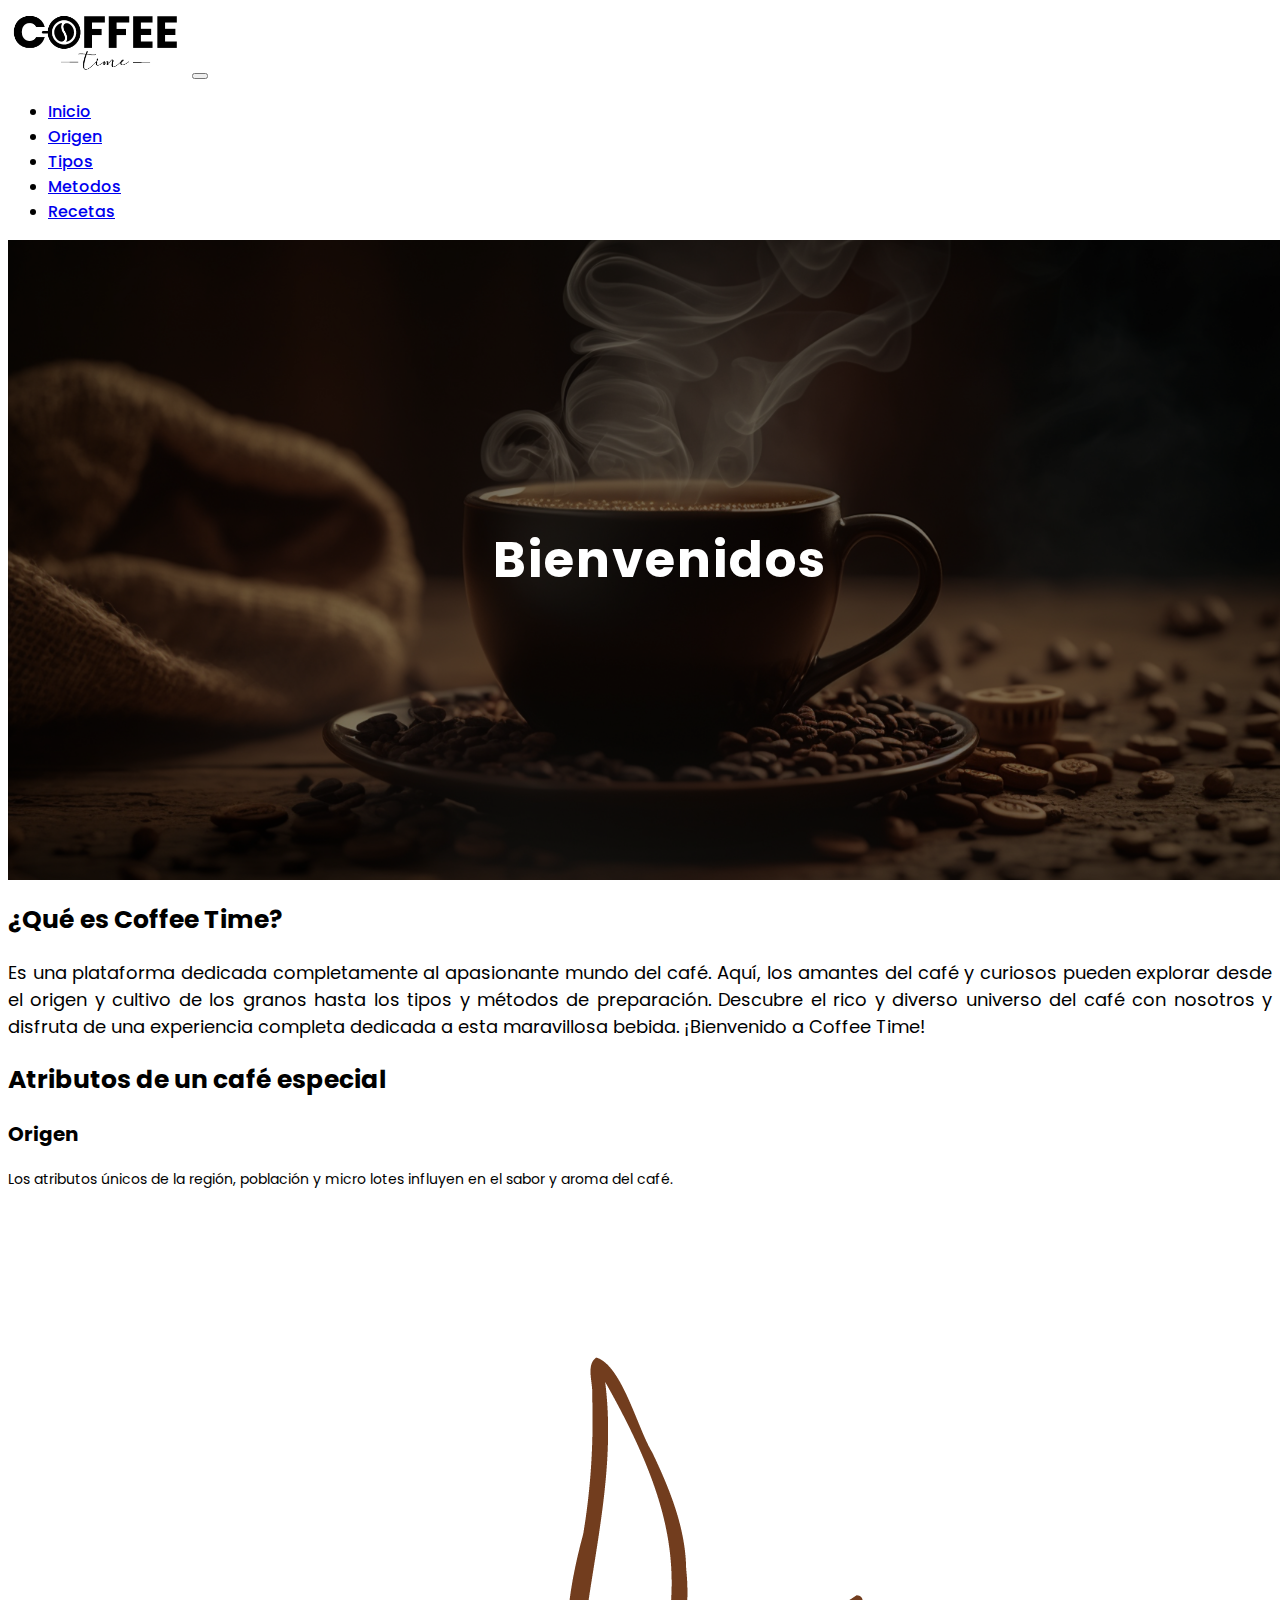
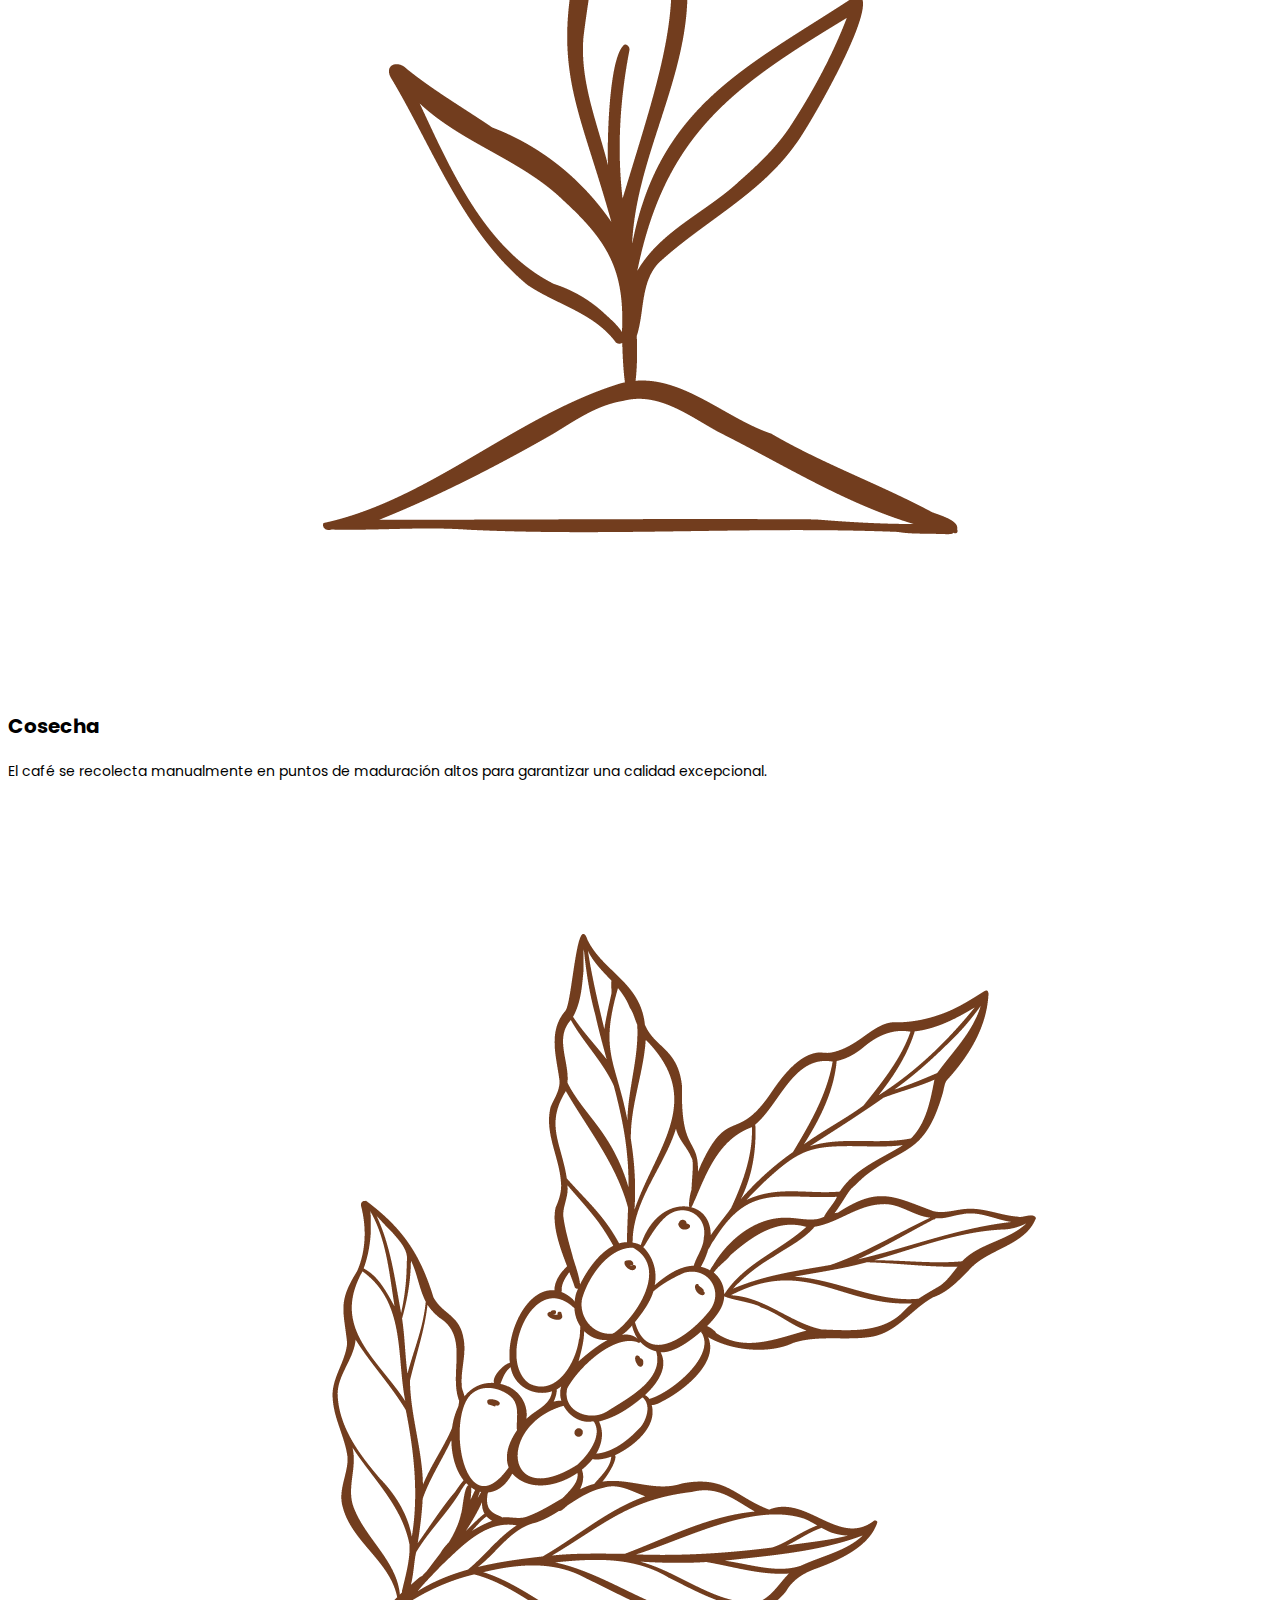
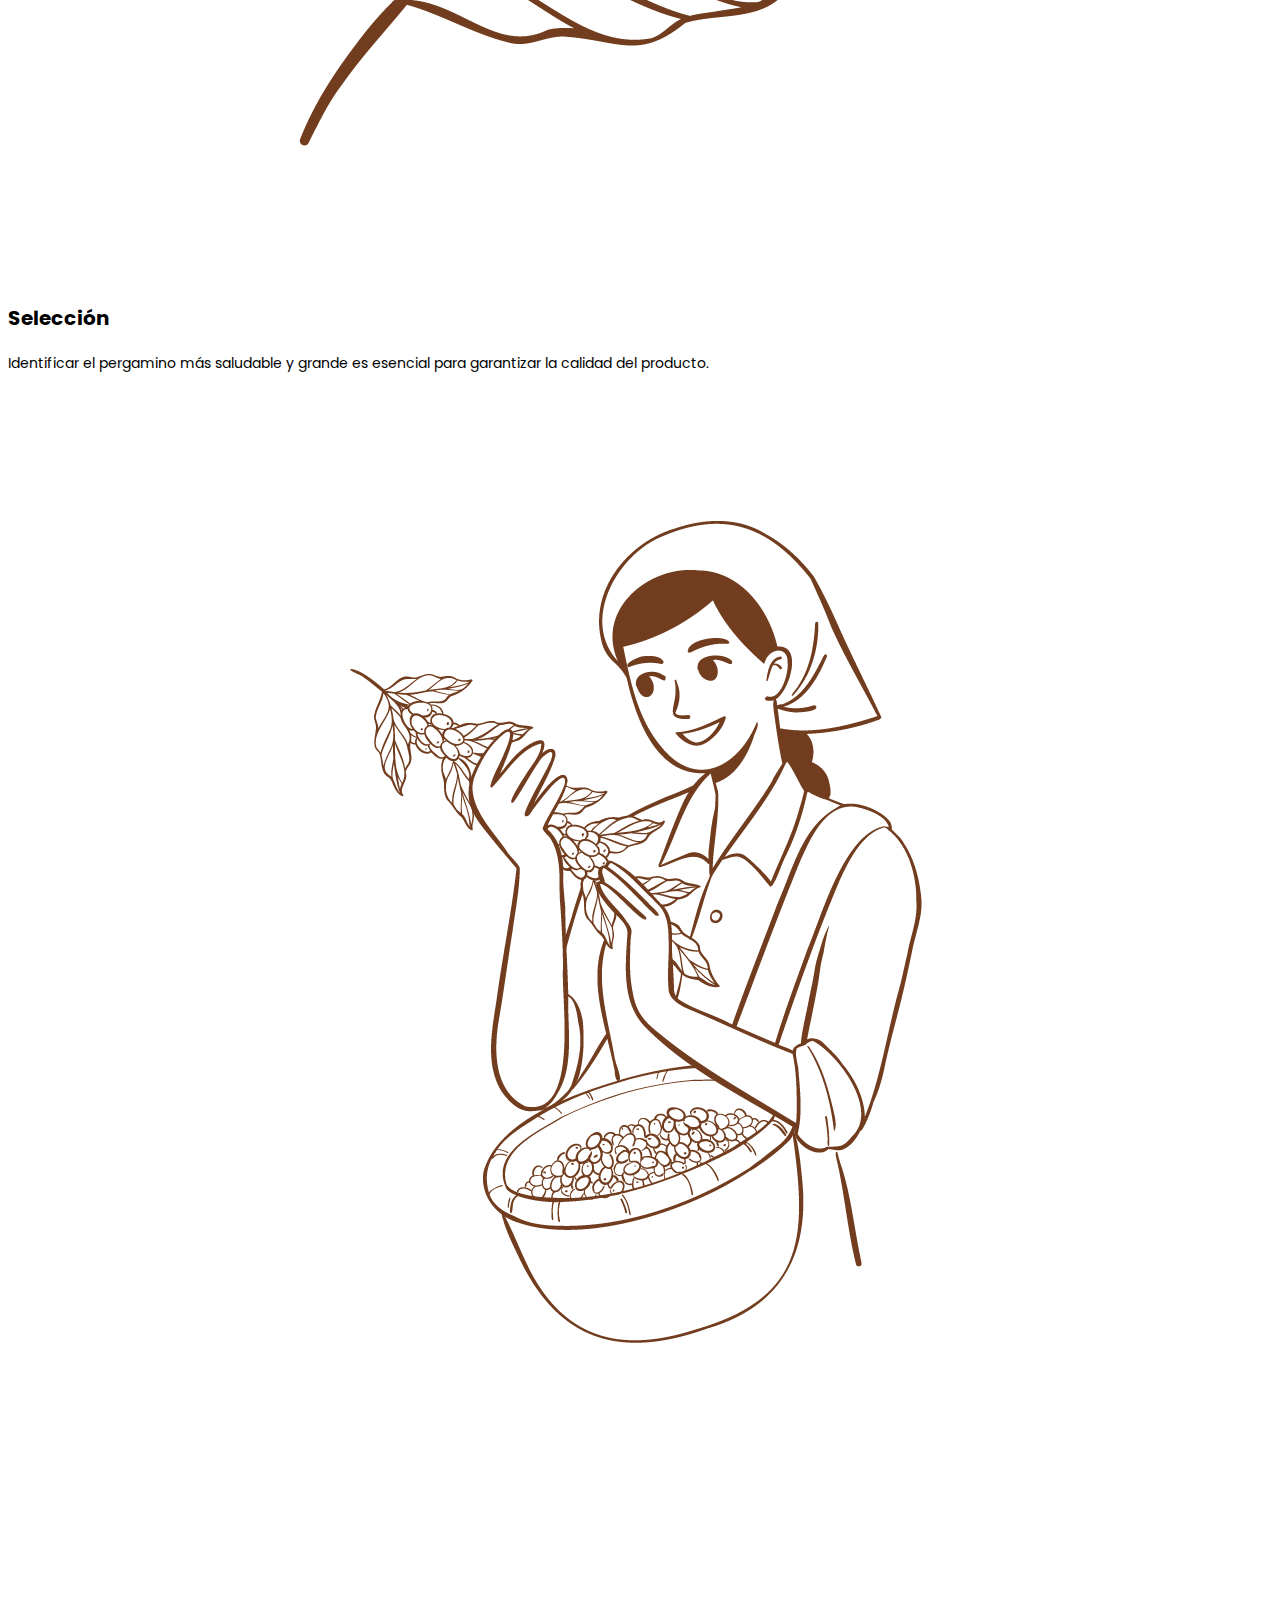
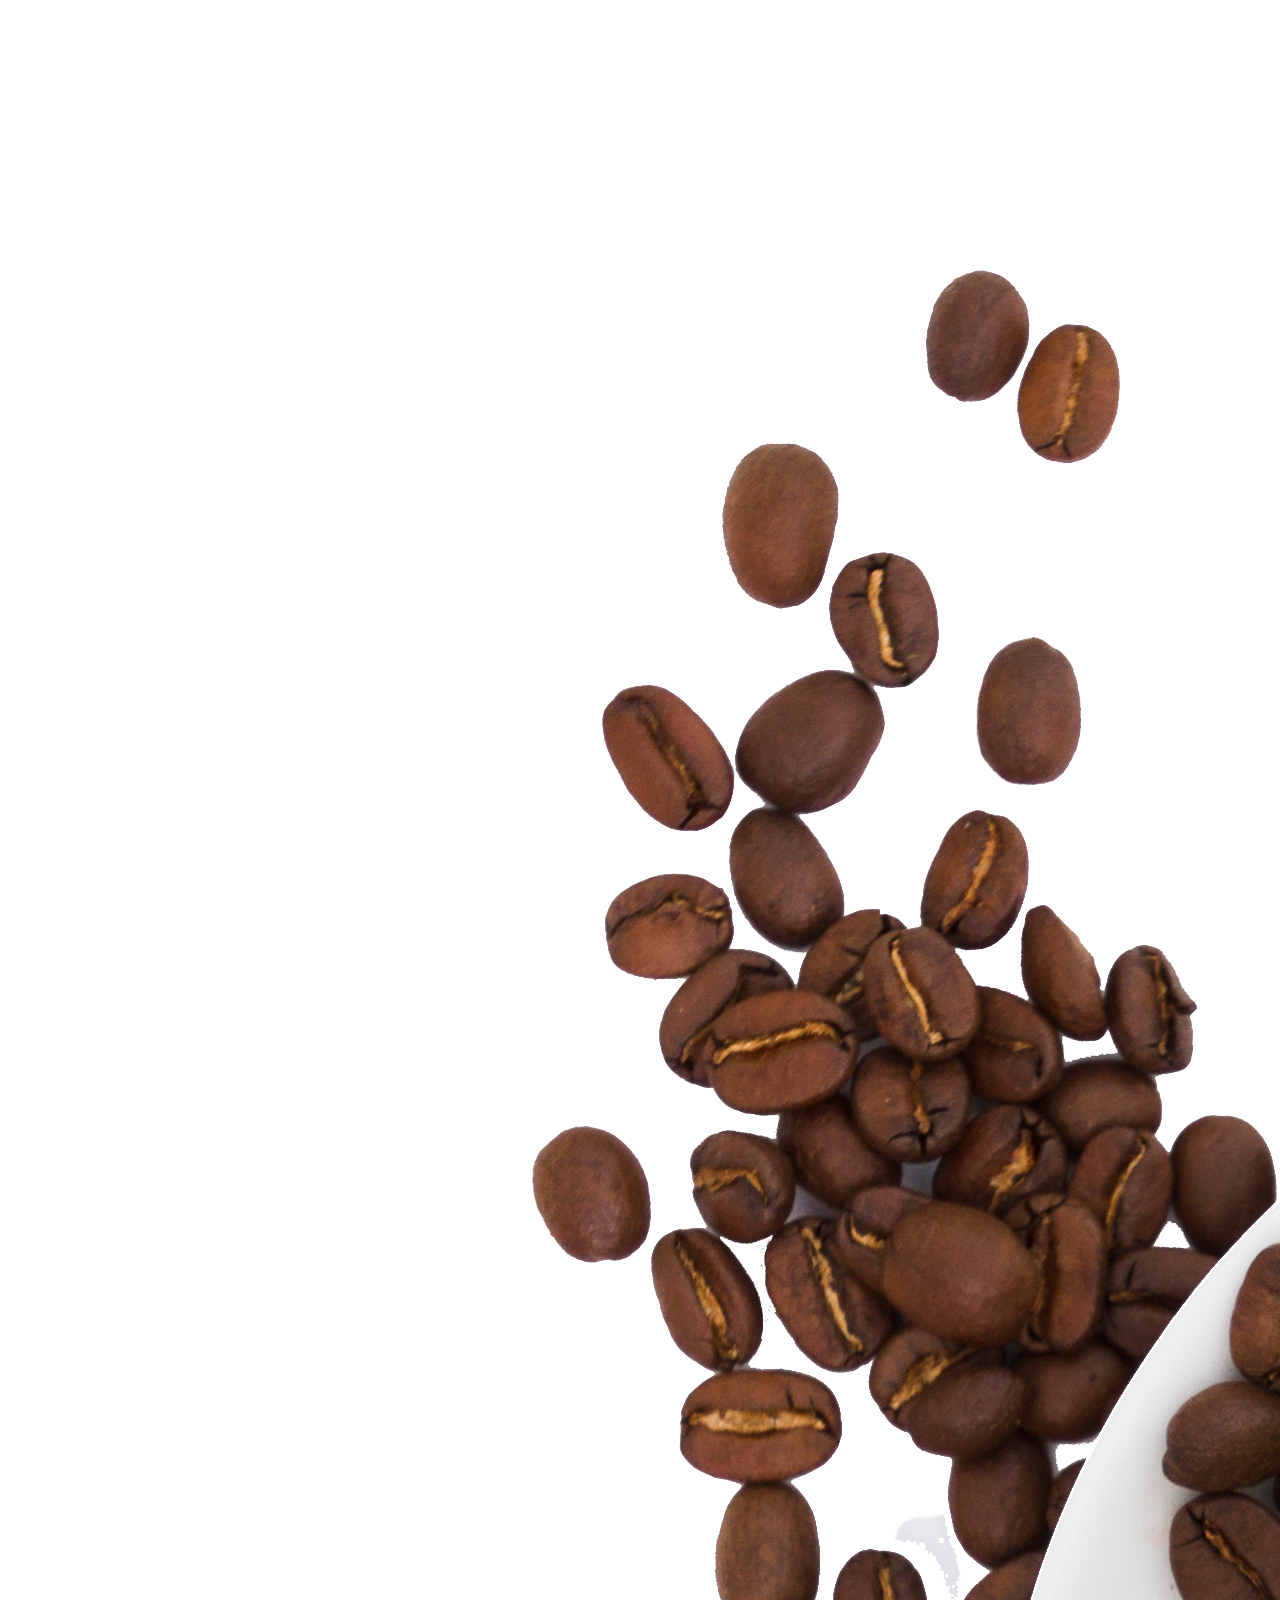
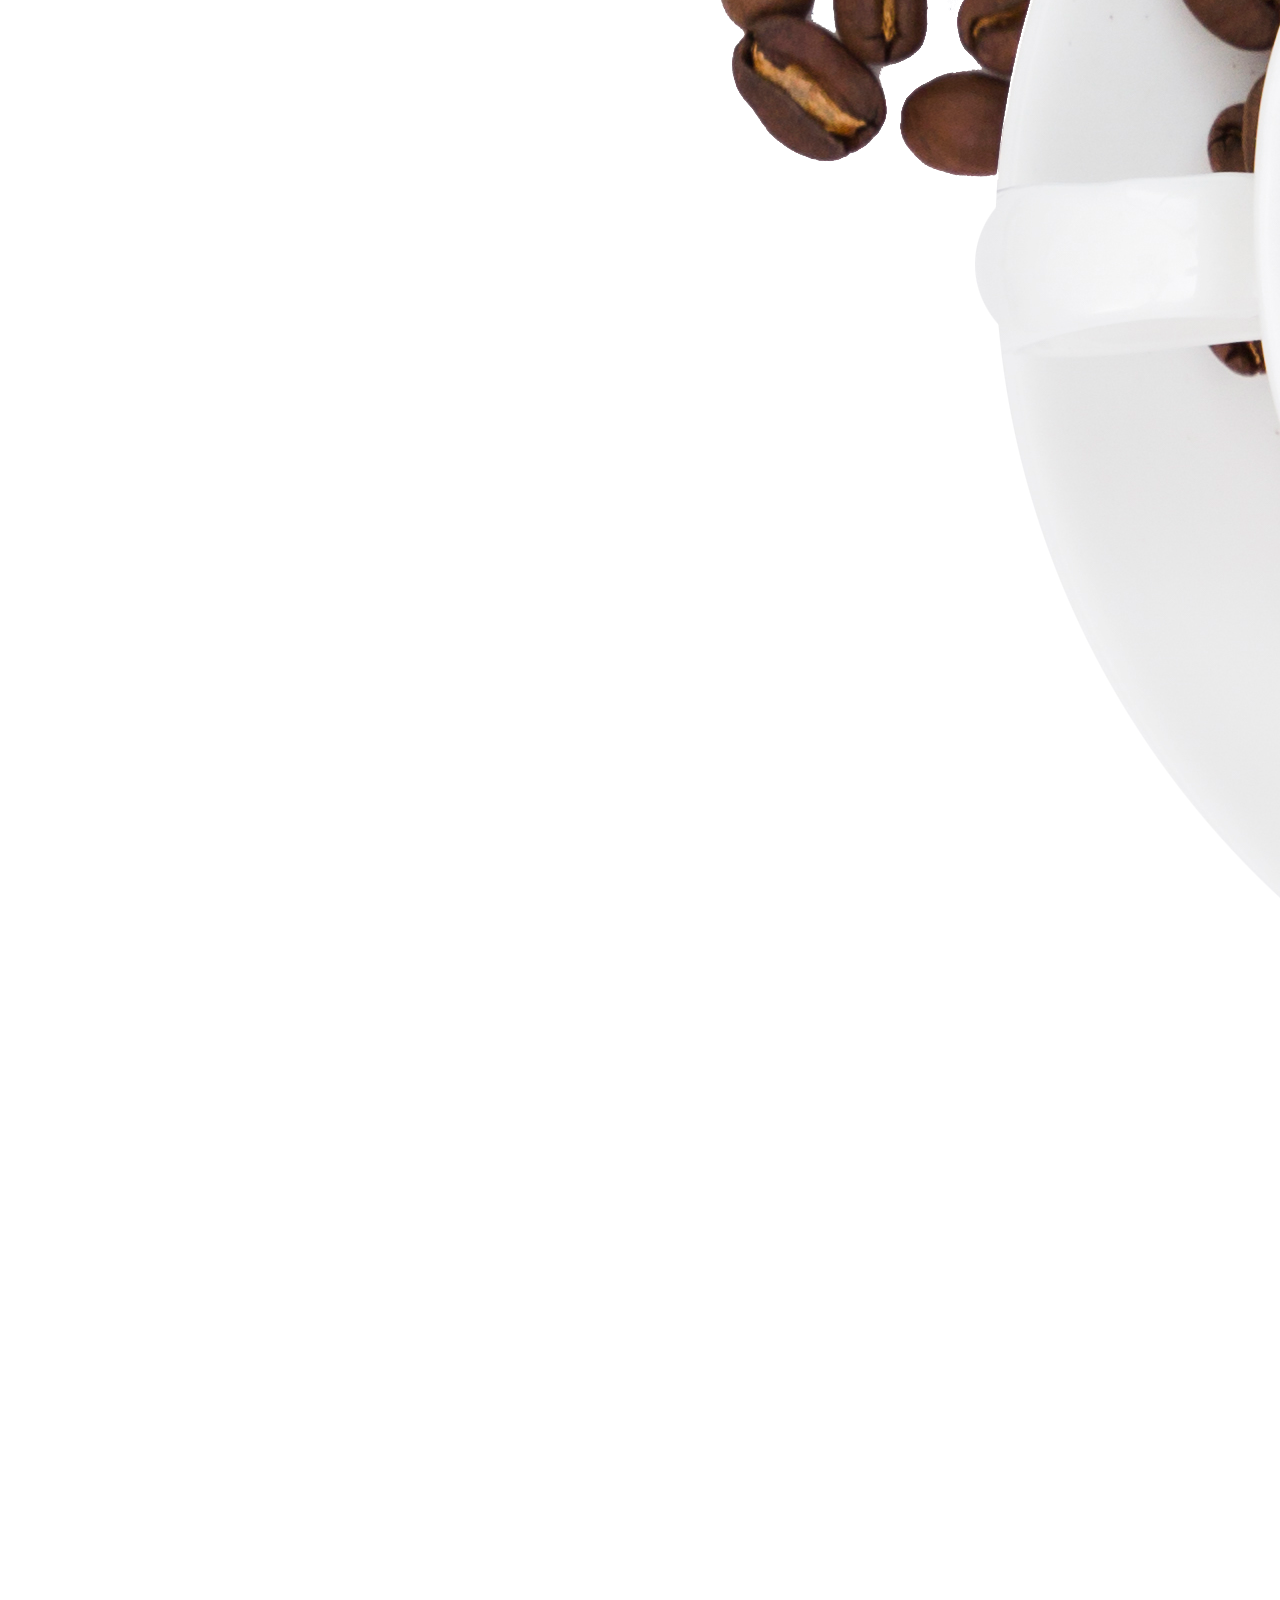
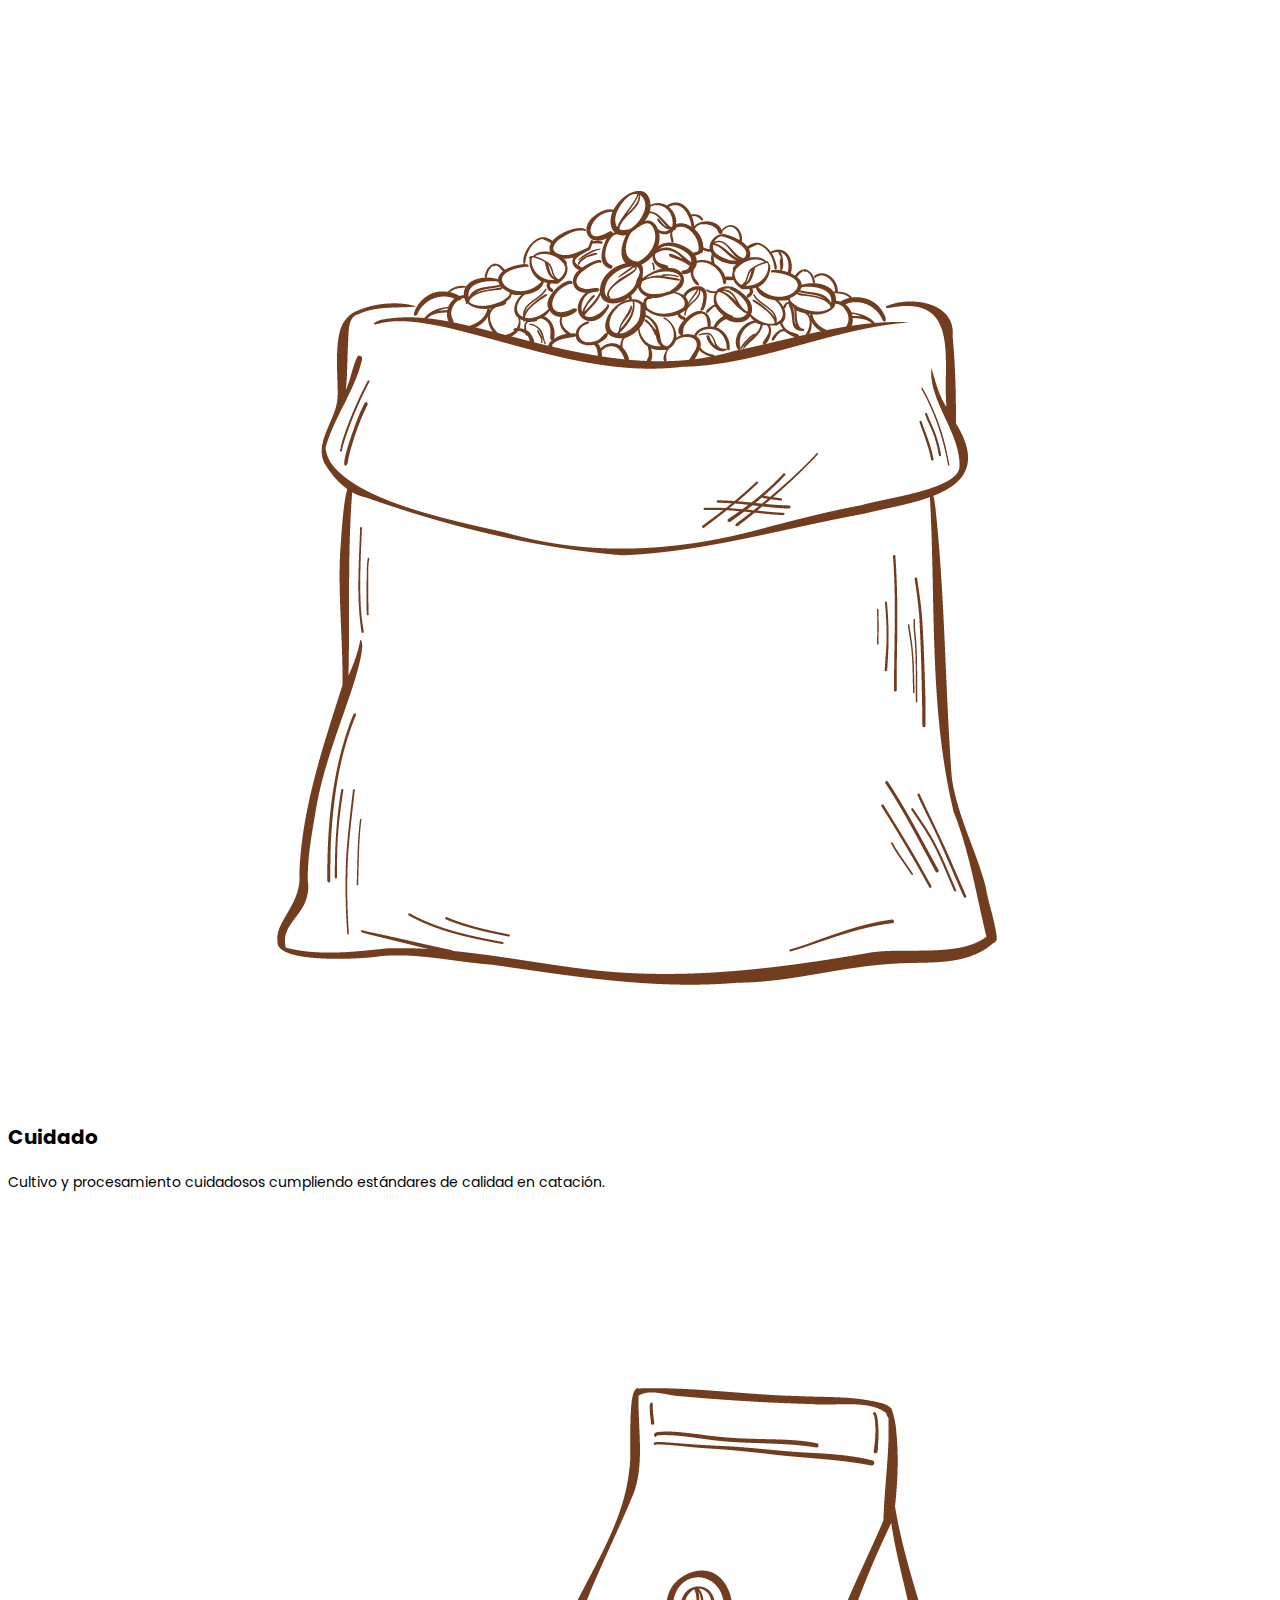
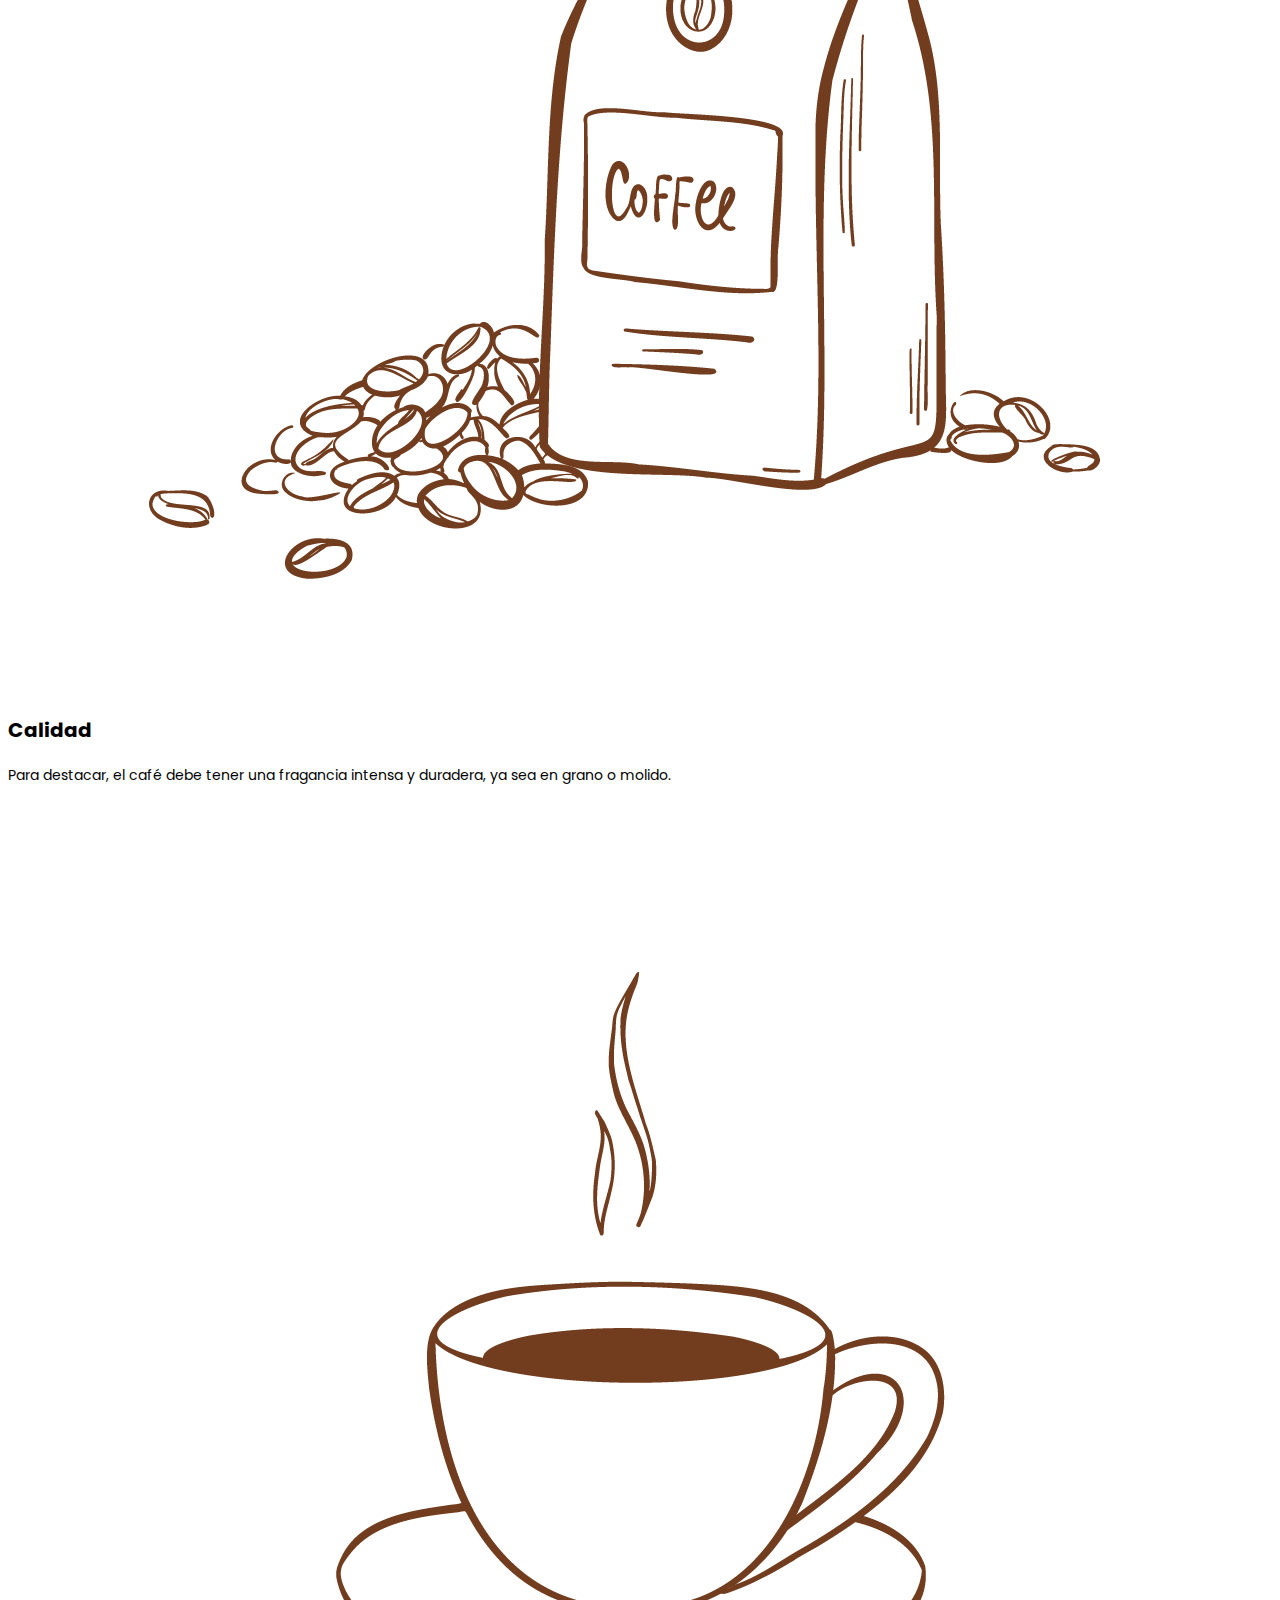
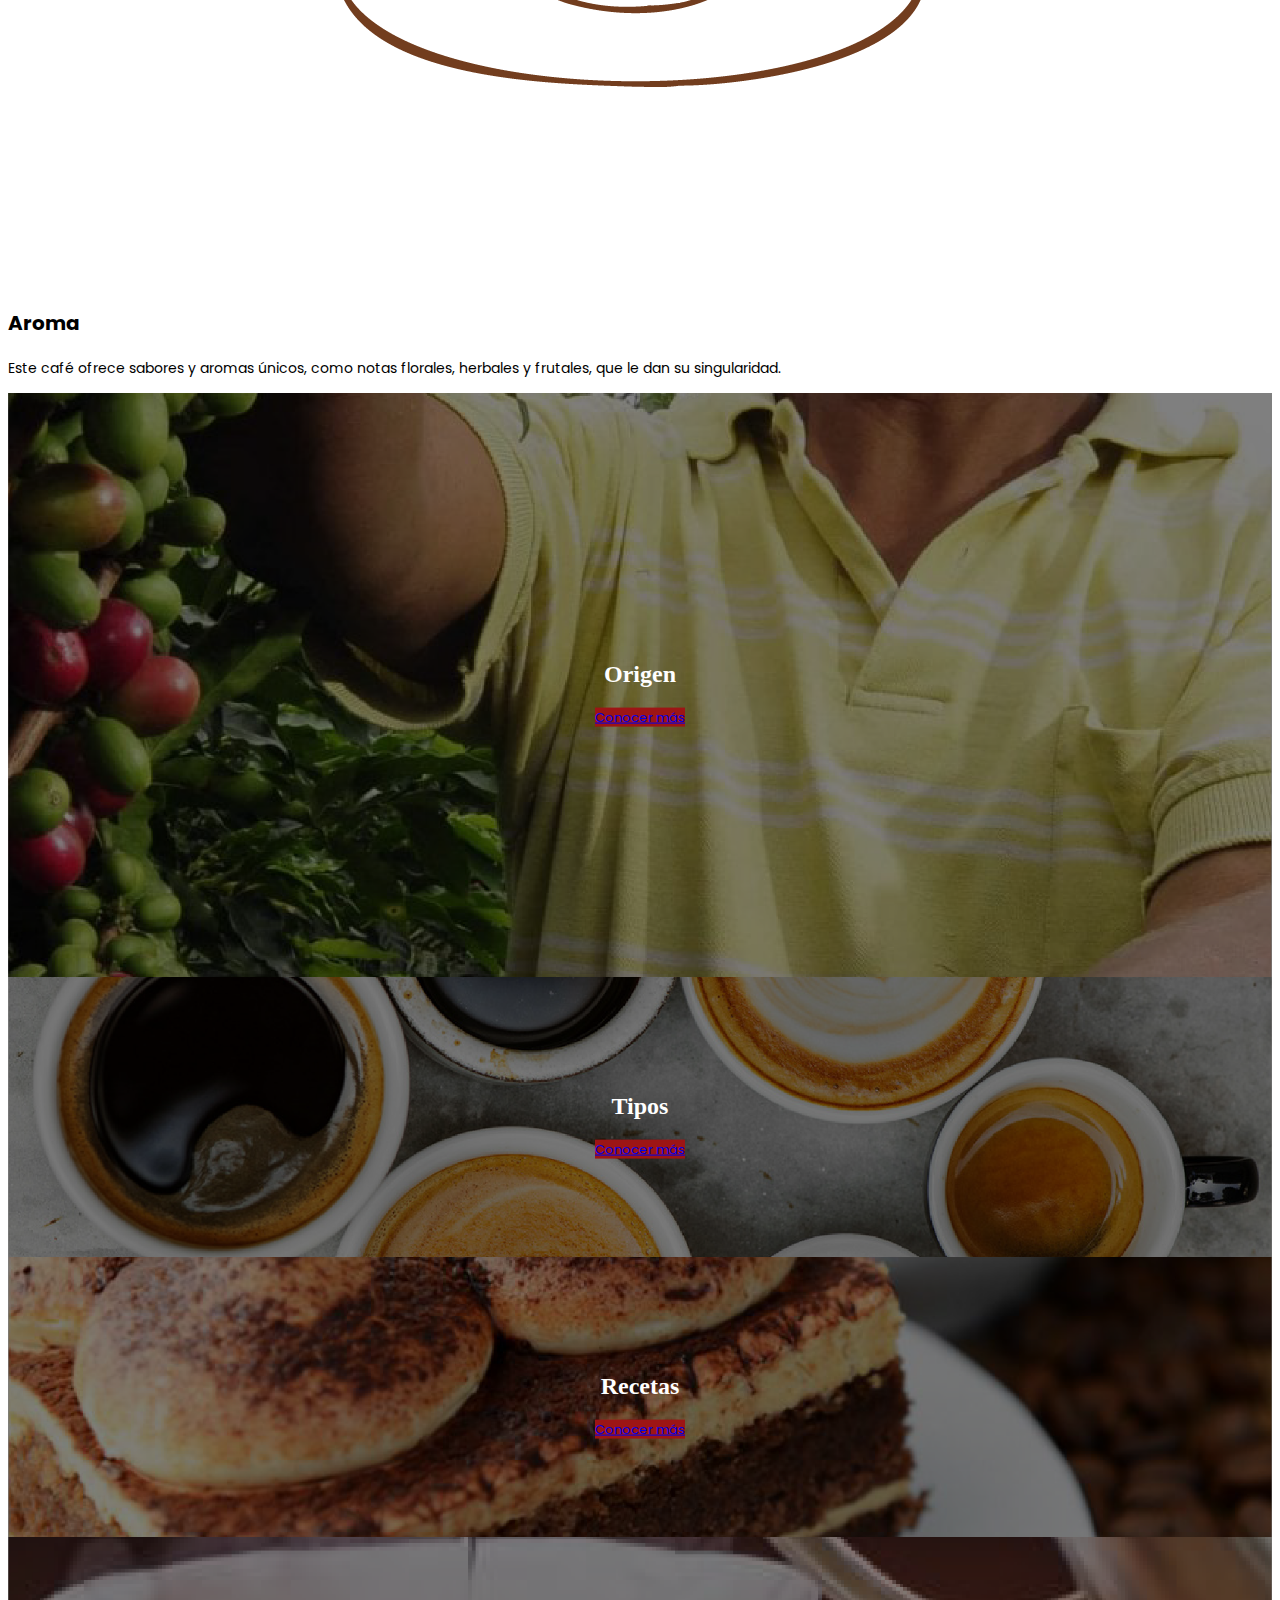
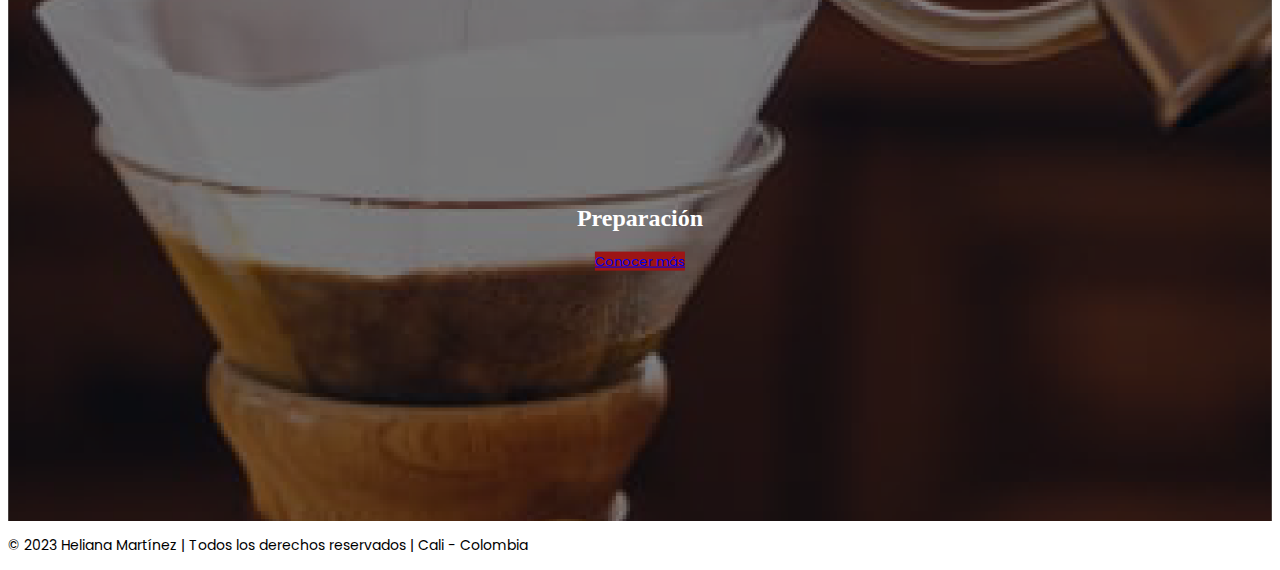
==== Index.html @ e28df8b3 "Estructur base Bootstrap" ====
<!doctype html>
<html lang="en">
  <head>
    <!-- Required meta tags -->
    <meta charset="utf-8">
    <meta name="viewport" content="width=device-width, initial-scale=1">

    <!-- Bootstrap CSS -->
    <link href="https://cdn.jsdelivr.net/npm/bootstrap@5.1.3/dist/css/bootstrap.min.css" rel="stylesheet" integrity="sha384-1BmE4kWBq78iYhFldvKuhfTAU6auU8tT94WrHftjDbrCEXSU1oBoqyl2QvZ6jIW3" crossorigin="anonymous">

    <!--Hoja de estilos-->
    <link rel="stylesheet" href="ESTILOS CSS/Estilos.css">

       <!--Fuente-->
    <link rel="stylesheet" href="https://fonts.googleapis.com/css?family=Poppins">


    <title>Index Coffee Time</title>
  </head>

  <body>
<!-- Nav bar -->
  <header>
    <nav class="navbar navbar-expand-lg navbar-light bg-light">
        <div class="container">
               <!-- Logo -->
            <a class="navbar-brand" href="Index.html"><img src="IMAGENES/INDEX/logo.png" width="180" height="auto"></a>

             <!-- Botón del toggler -->
            <button class="navbar-toggler" type="button" data-bs-toggle="collapse" data-bs-target="#navbarNav" aria-controls="navbarNav" aria-expanded="false" aria-label="Toggle navigation">
                <span class="navbar-toggler-icon"></span>
            </button>

              <!-- Enlaces -->
            <div class="collapse navbar-collapse justify-content-end" id="navbarNav">
                <ul class="navbar-nav">
                    <li class="nav-item">
                        <a class="nav-link" href="Index.html">Inicio</a>
                    </li>
                    <li class="nav-item">
                        <a class="nav-link" href="PAGES/Origen.html">Origen</a>
                    </li>
                    <li class="nav-item">
                        <a class="nav-link" href="PAGES/Tipos.html">Tipos</a>
                    </li>
                    <li class="nav-item">
                        <a class="nav-link" href="PAGES/Metodos.html">Metodos</a>
                    </li>
                    <li class="nav-item">
                        <a class="nav-link" href="PAGES/Recetas.html">Recetas</a>
                    </li>

                </ul>
            </div>
        </div>
    </nav>
  </header>

<!-- Banner principal -->
  <div class="banner-principal">
    <div class="overlay-hero"></div>
    <div class="container text-center">
        <h1 class="Tituloprincipal">Bienvenidos</h1>
    </div>
</div>

<!-- Primera sección -->
<main class="container">
<section>
    <div class="pt-5">
        <h2 class="text-center">¿Qué es Coffee Time?</h2>
        <p class="justificado-principal">Es una plataforma dedicada completamente al apasionante mundo del café. Aquí, los amantes del café y curiosos pueden explorar desde el origen y cultivo de los granos hasta los tipos y métodos de preparación. Descubre el rico y diverso universo del café con nosotros y disfruta de una experiencia completa dedicada a esta maravillosa bebida. ¡Bienvenido a Coffee Time!</p>
    </div>
</section>

<!-- Segunda sección -->
<section>
    <div class="pt-5">
        <h2 class="text-center">Atributos de un café especial</h2>
    <div>
        <div class="row">
            <!-- Columna izquierda -->
            <div class="col-md-4 my-3">
                <!-- Item 1 -->
                <div class="row pb-2">
                    <div class="col-8">
                        <h3 class=>Origen</h3>
                        <p>Los atributos únicos de la región, población y micro lotes influyen en el sabor y aroma del café.</p>
                    </div>
                    <div class="col-4 align-self-center">
                        <img class="img-cafe" src="IMAGENES/INDEX/iconos/origen.png" alt="origen">
                    </div>
                </div>
                <!-- Item 2 -->
                <div class="row pb-2">
                    <div class="col-8">
                        <h3>Cosecha</h3>
                        <p>El café se recolecta manualmente en puntos de maduración altos para garantizar una calidad excepcional.</p>
                    </div>
                    <div class="col-4 align-self-center">
                        <img class="img-cafe" src="IMAGENES/INDEX/iconos/cosecha.png" alt="cosecha">
                    </div>
                </div>
                <!-- Item 3 -->
                <div class="row pb-2">
                    <div class="col-8">
                        <h3>Selección</h3>
                        <p>Identificar el pergamino más saludable y grande es esencial para garantizar la calidad del producto.</p>
                    </div>
                    <div class="col-4 align-self-center">
                        <img class="img-cafe" src="IMAGENES/INDEX/iconos/selección.png" alt="selección">
                    </div>
                </div>
            </div>

            <!-- Columna central -->
            <div class="col-md-4 my-3 text-center">
                <img src="IMAGENES/INDEX/imagen-cafe-hom3.png" alt="imagen central" class="img-fluid mx-auto my-auto">
            </div>

            <!-- Columna derecha -->
            <div class="col-md-4 my-3">
                <!-- Item 1 -->
                <div class="row" pb-2>
                    <div class="col-4 align-self-center">
                        <img class="img-cafe" src="IMAGENES/INDEX/iconos/cuidado.png" alt="cuidado">
                    </div>
                    <div class="col-8">
                        <h3>Cuidado</h3>
                        <p>Cultivo y procesamiento cuidadosos cumpliendo estándares de calidad en catación.</p>
                    </div>
                </div>
                <!-- Item 2 -->
                <div class="row">
                    <div class="col-4 align-self-center">
                        <img class="img-cafe" src="IMAGENES/INDEX/iconos/calidad.png" alt="calidad">
                    </div>
                    <div class="col-8">
                        <h3>Calidad</h3>
                        <p>Para destacar, el café debe tener una fragancia intensa y duradera, ya sea en grano o molido.</p>
                    </div>
                </div>
                <!-- Item 3 -->
                <div class="row" pb-2>
                    <div class="col-4 align-self-center">
                        <img class="img-cafe" src="IMAGENES/INDEX/iconos/aroma.png" alt="aroma">
                    </div>
                    <div class="col-8">
                        <h3>Aroma</h3><p>
                            Este café ofrece sabores y aromas únicos, como notas florales, herbales y frutales, que le dan su singularidad.</p>
                    </div>
                </div>
            </div>
        </div>
    </div>
</section>

<!-- Tercera sección -->
<section>
<div class="container">
        <div class="row">
            <div class="col-md-4 custom-column">
                <div class="background-image-2 mb-md-0 mb-4" style="background-image: url('IMAGENES/INDEX/section-origen.png');">
                    <div class="overlay"></div>
                    <div class="center-text">
                        <h2 class="mb-4">Origen</h2>
                        <a href="PAGES/Origen.html" class="btn btn-primary">Conocer más</a>
                    </div>
                </div>
            </div>
            <div class="col-md-4 custom-column">
                <div class="background-image mb-4" style="background-image: url('IMAGENES/INDEX/section-tipos.png');">
                    <div class="overlay"></div>
                    <div class="center-text">
                        <h2 class="mb-4">Tipos</h2>
                        <a href="PAGES/Tipos.html" class="btn btn-primary">Conocer más</a>
                    </div>
                </div>
                <div class="background-image mb-4" style="background-image: url('IMAGENES/INDEX/section-recetas.png');">
                    <div class="overlay"></div>
                    <div class="center-text">
                        <h2 class="mb-4">Recetas</h2>
                        <a href="PAGES/Recetas.html" class="btn btn-primary">Conocer más</a>
                    </div>
                </div>
            </div>
            <div class="col-md-4 custom-column">
                <div class="background-image-2" style="background-image: url('IMAGENES/INDEX/section-preparacion.png');">
                    <div class="overlay"></div>
                    <div class="center-text">
                        <h2 class="mb-4">Preparación</h2>
                        <a href="PAGES/Metodos.html" class="btn btn-primary">Conocer más</a>
                    </div>
                </div>
            </div>
        </div>
    </div>
</section>
</main>

<!-- Footer -->
<footer class="bg-dark text-white py-3">
    <div class="container-fluid text-center">
        <p class="m-0">
            © 2023 Heliana Martínez | Todos los derechos reservados | Cali - Colombia
        </p>
    </div>
</footer>
      
    <!-- IMPORTANTE NO BORRAR -->
    <script src="https://cdn.jsdelivr.net/npm/bootstrap@5.1.3/dist/js/bootstrap.bundle.min.js" integrity="sha384-ka7Sk0Gln4gmtz2MlQnikT1wXgYsOg+OMhuP+IlRH9sENBO0LRn5q+8nbTov4+1p" crossorigin="anonymous"></script>
  </body>
</html>
---- ESTILOS CSS/Estilos.css ----
/*------------------------------Estilos Index------------------------------*/
/*------Estilos Header------*/

.navbar {
    font-family: 'Poppins', sans-serif;
    font-size: medium;
    font-weight: 500;
    color: black
}

.navbar-nav .nav-item .nav-link:hover {
    font-weight: bold; 
    font-size: medium; 
    transform: scale(1.00); 
}

.navbar-nav .nav-item .nav-link {
    margin-right: 10px;
}

/*------Estilos banner------*/
.banner-principal {
    background-image: url('../IMAGENES/INDEX/banner/fresh-coffee-steams-wooden-table-close-up-generative-ai.jpg');
    background-size: cover;
    background-position: center;
    width: 100%;
    display: flex;
    align-items: center;
    justify-content: center;
    transition: transform 0.2s;
    position: relative;
    padding: 20px; 
    color: #fff;
    min-height: 600px;   
}

.Tituloprincipal{
    font-family:'Poppins', sans-serif;
    font-weight: bold; 
    letter-spacing: 2px;
    font-size: 50px;
    position: relative;
    z-index: 1;
}

/* Overlay banner*/
.overlay-hero {
    position: absolute;
    top: 0;
    left: 0;
    width: 100%;
    height: 100%;
    background-color: rgba(0, 0, 0, 0.5); 
    /*z-index: -1;*/
}

/*------Estilos primera sección------*/
h2.text-center {
    font-family: 'Poppins', sans-serif; 
    font-size: 25px; 
    font-weight: bold;  
    margin-bottom: 20px; 
}

p.justificado-principal {
    font-family: 'Poppins', sans-serif; 
    font-size: 18px; 
    text-align: justify; 
}

/*------Estilos segunda sección------*/

/* Estilos items col*/
h3 {
    font-family: 'Poppins', sans-serif;
    font-size: 20px;
    font-weight: bold;
}

/* Estilos para los párrafos de los items */
p {
    font-family: 'Poppins', sans-serif;
    font-size: 14px;
}

/* Estilos para las imágenes de los items */
.img-cafe {
    max-width: 100%;
    height: auto;
    display: block;
    padding: 10px; 
    margin: 0 auto; 
}

/* Estilos para la imagen central */
.text-center .img-fluid.mx-auto.my-auto {
    display: block;
    margin: 0 auto;}


/*------Estilos tercera sección------ */

.custom-column {
    position: relative;
}

.background-image {
    background-size: cover;
    background-position: center;
    height: 280px; 
    position: relative;
}

.background-image-2 {
    background-size: cover;
    background-position: center;
    height: 584px; 
    position: relative;
}

.overlay {
    position: absolute;
    top: 0;
    left: 0;
    width: 100%;
    height: 100%;
    background-color: rgba(0, 0, 0, 0.5); 
}

.center-text {
    position: absolute;
    top: 50%;
    left: 50%;
    transform: translate(-50%, -50%);
    color: white; 
    text-align: center;
}

.btn-primary { 
    background-color: rgb(157, 21, 21);
    border-color: rgb(157, 21, 21);
    font-family: 'Poppins', sans-serif;
    font-size: small;
    font-weight: normal;
}

.btn-primary:hover {
    background-color: #030303; 
    border-color: #000000; 
    color: #ffffff; 
}  


/*------------------------------Estilos Origen------------------------------*/

.banner-Origen {
    background-image: url('../IMAGENES/ORIGEN/banner\ origen.jpg');
    background-size: cover;
    background-position: center;
    width: 100%;
    display: flex;
    align-items: center;
    justify-content: center;
    transition: transform 0.2s;
    position: relative;
    padding: 20px; 
    color: #fff;
    min-height: 600px;   
}

  /* Estilo primera sección */
  .justificado-secundario {
    font-family: 'Poppins', sans-serif; 
    font-size: 14px; 
    text-align: justify;
  }

    /* Estilo segunda sección */
  .h3 .text-center {
    font-family: 'Poppins', sans-serif;
    font-size: 20px;
    font-weight: bold;
  }

  p.justificado-secundario {
    font-family: 'Poppins', sans-serif; 
    font-size: 14px; 
    text-align: justify; 
  }
 
  
  /*------------------------------Estilos tipos------------------------------*/
  .banner-tipos {
    background-image: url('../IMAGENES/TIPOS/Tipos_de_cafe.jpg');
    background-size: cover;
    background-position: center;
    width: 100%;
    display: flex;
    align-items: center;
    justify-content: center;
    transition: transform 0.2s;
    position: relative;
    padding: 20px; 
    color: #fff;
    min-height: 600px;   
}

  /*------------------------------Estilos metodos------------------------------*/
  .banner-metodos {
    background-image: url('../IMAGENES/METODOS/banner\ preparacion.jpg');
    background-size: cover;
    background-position: center;
    width: 100%;
    display: flex;
    align-items: center;
    justify-content: center;
    transition: transform 0.2s;
    position: relative;
    padding: 20px; 
    color: #fff;
    min-height: 600px;   
}

  /*------------------------------Estilos recetas------------------------------*/
  .banner-recetas {
    background-image: url('../IMAGENES/RECETAS/banner\ recetas.jpg');
    background-size: cover;
    background-position: center;
    width: 100%;
    display: flex;
    align-items: center;
    justify-content: center;
    transition: transform 0.2s;
    position: relative;
    padding: 20px; 
    color: #fff;
    min-height: 600px;   
}
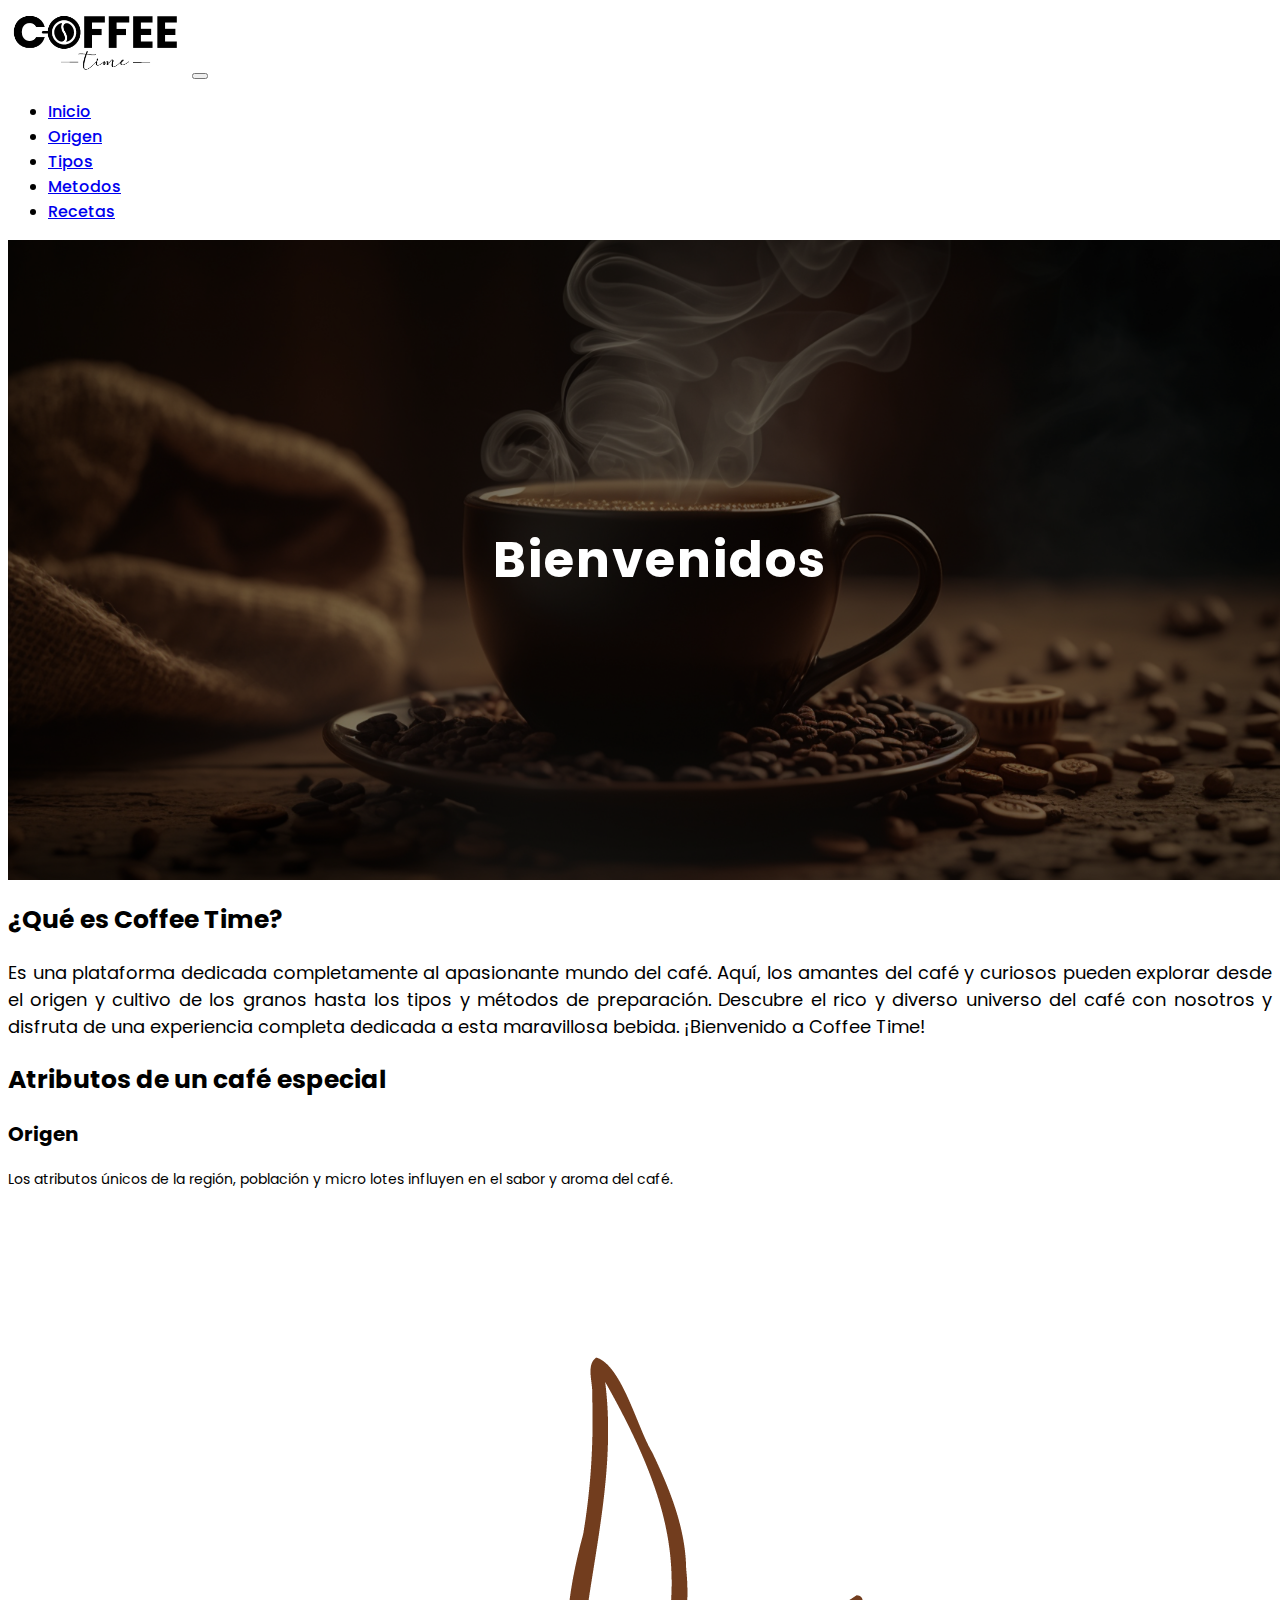
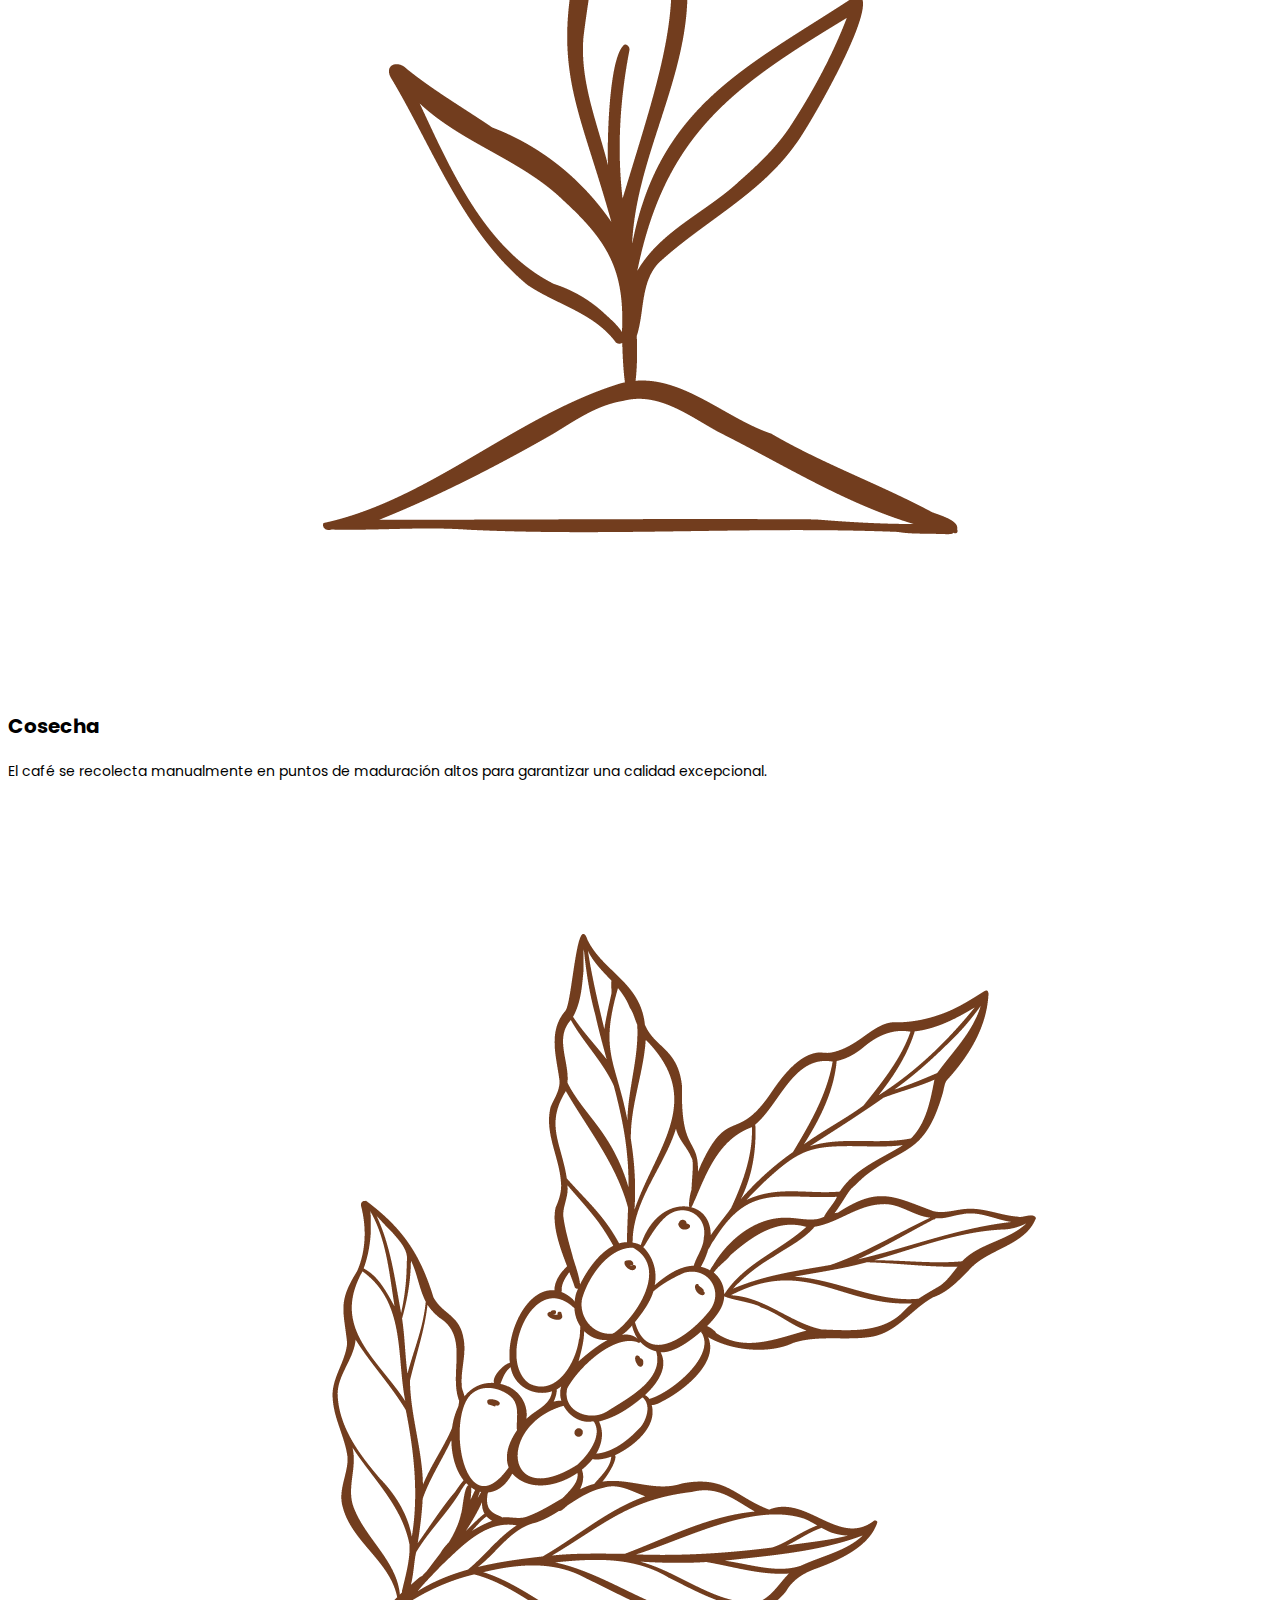
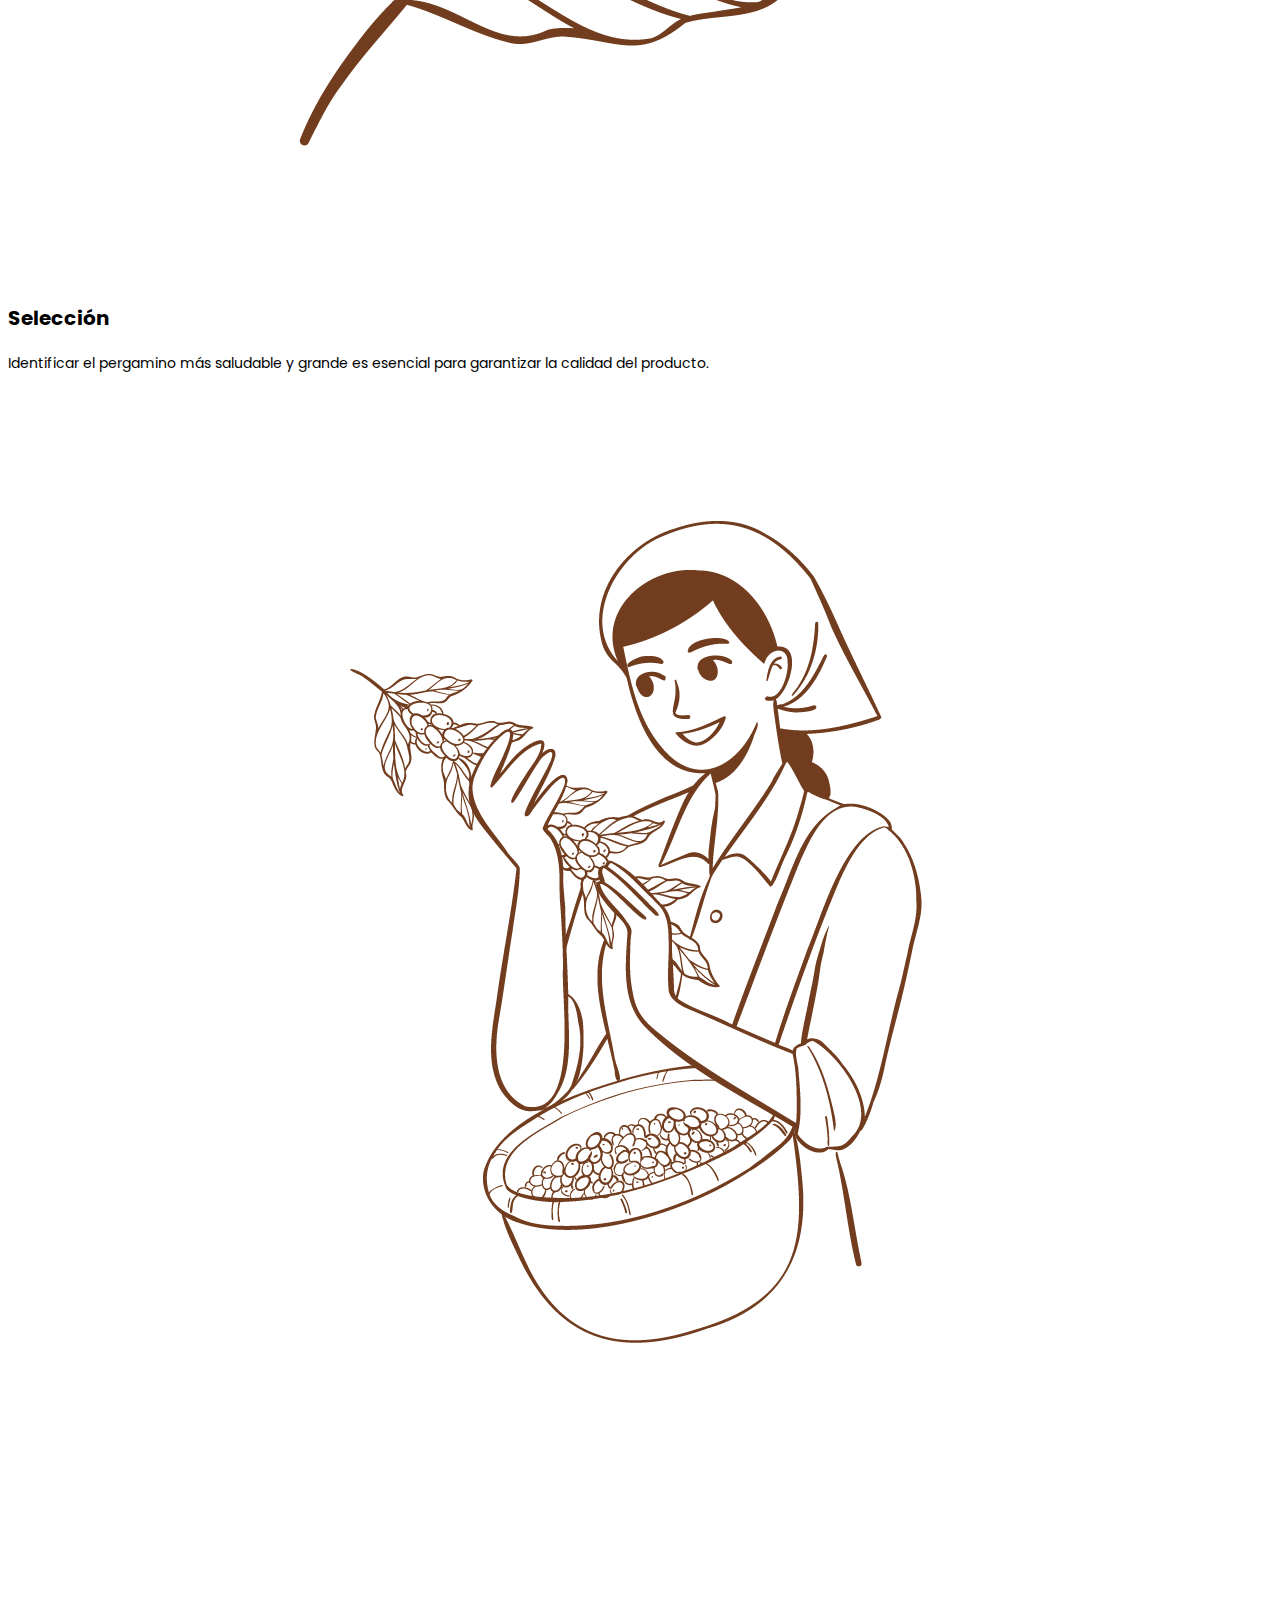
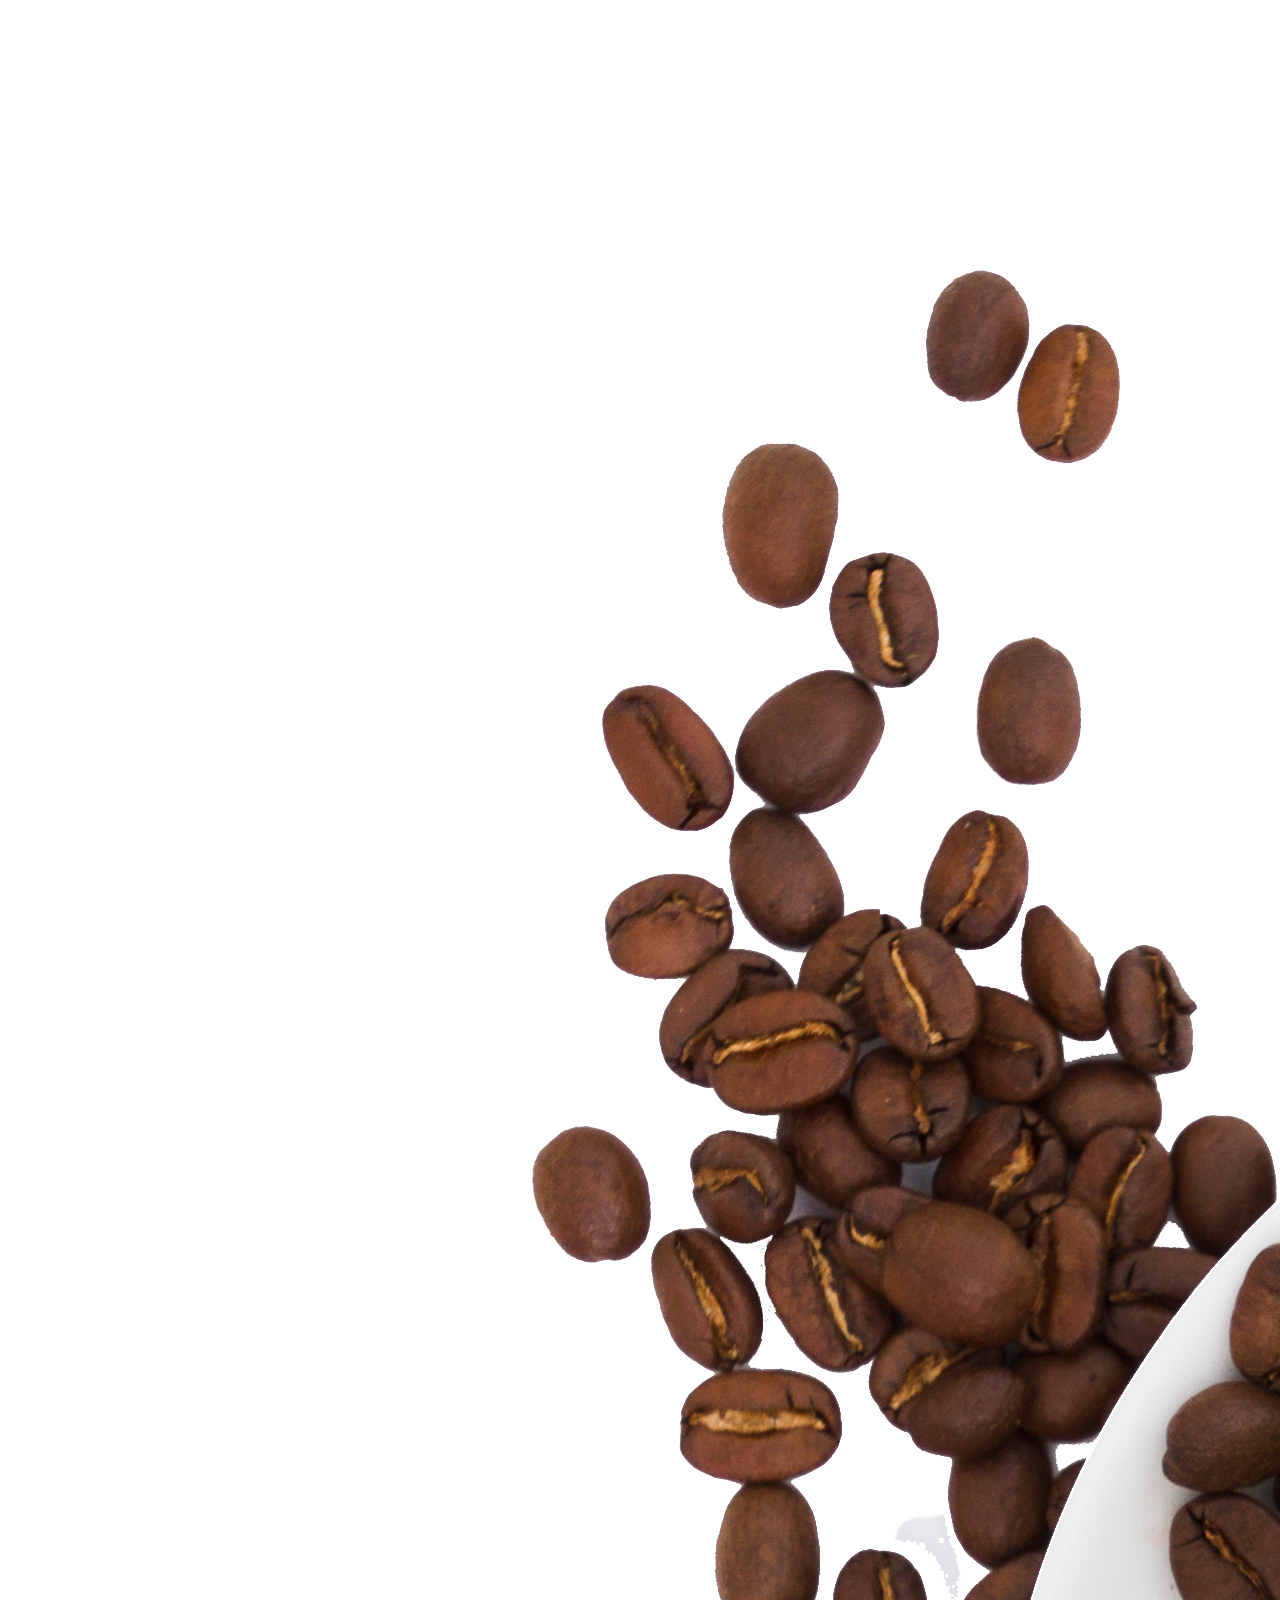
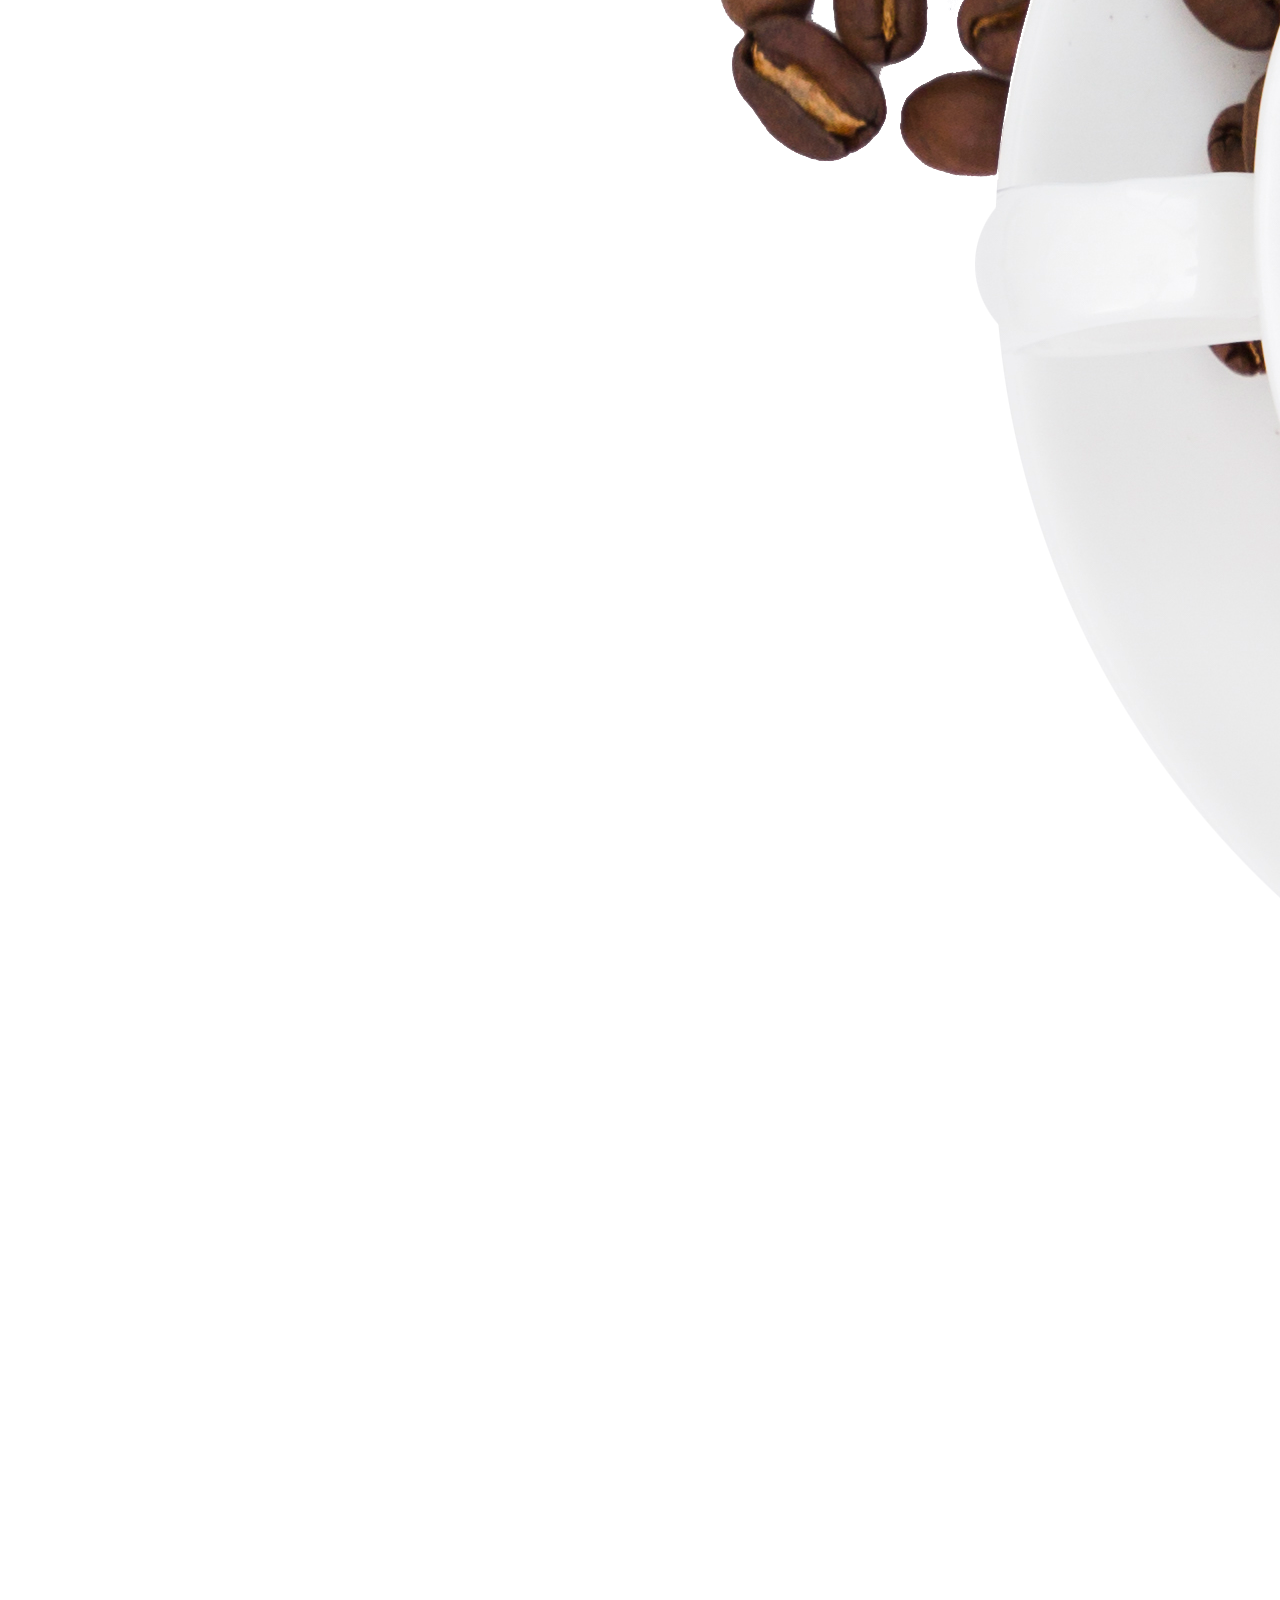
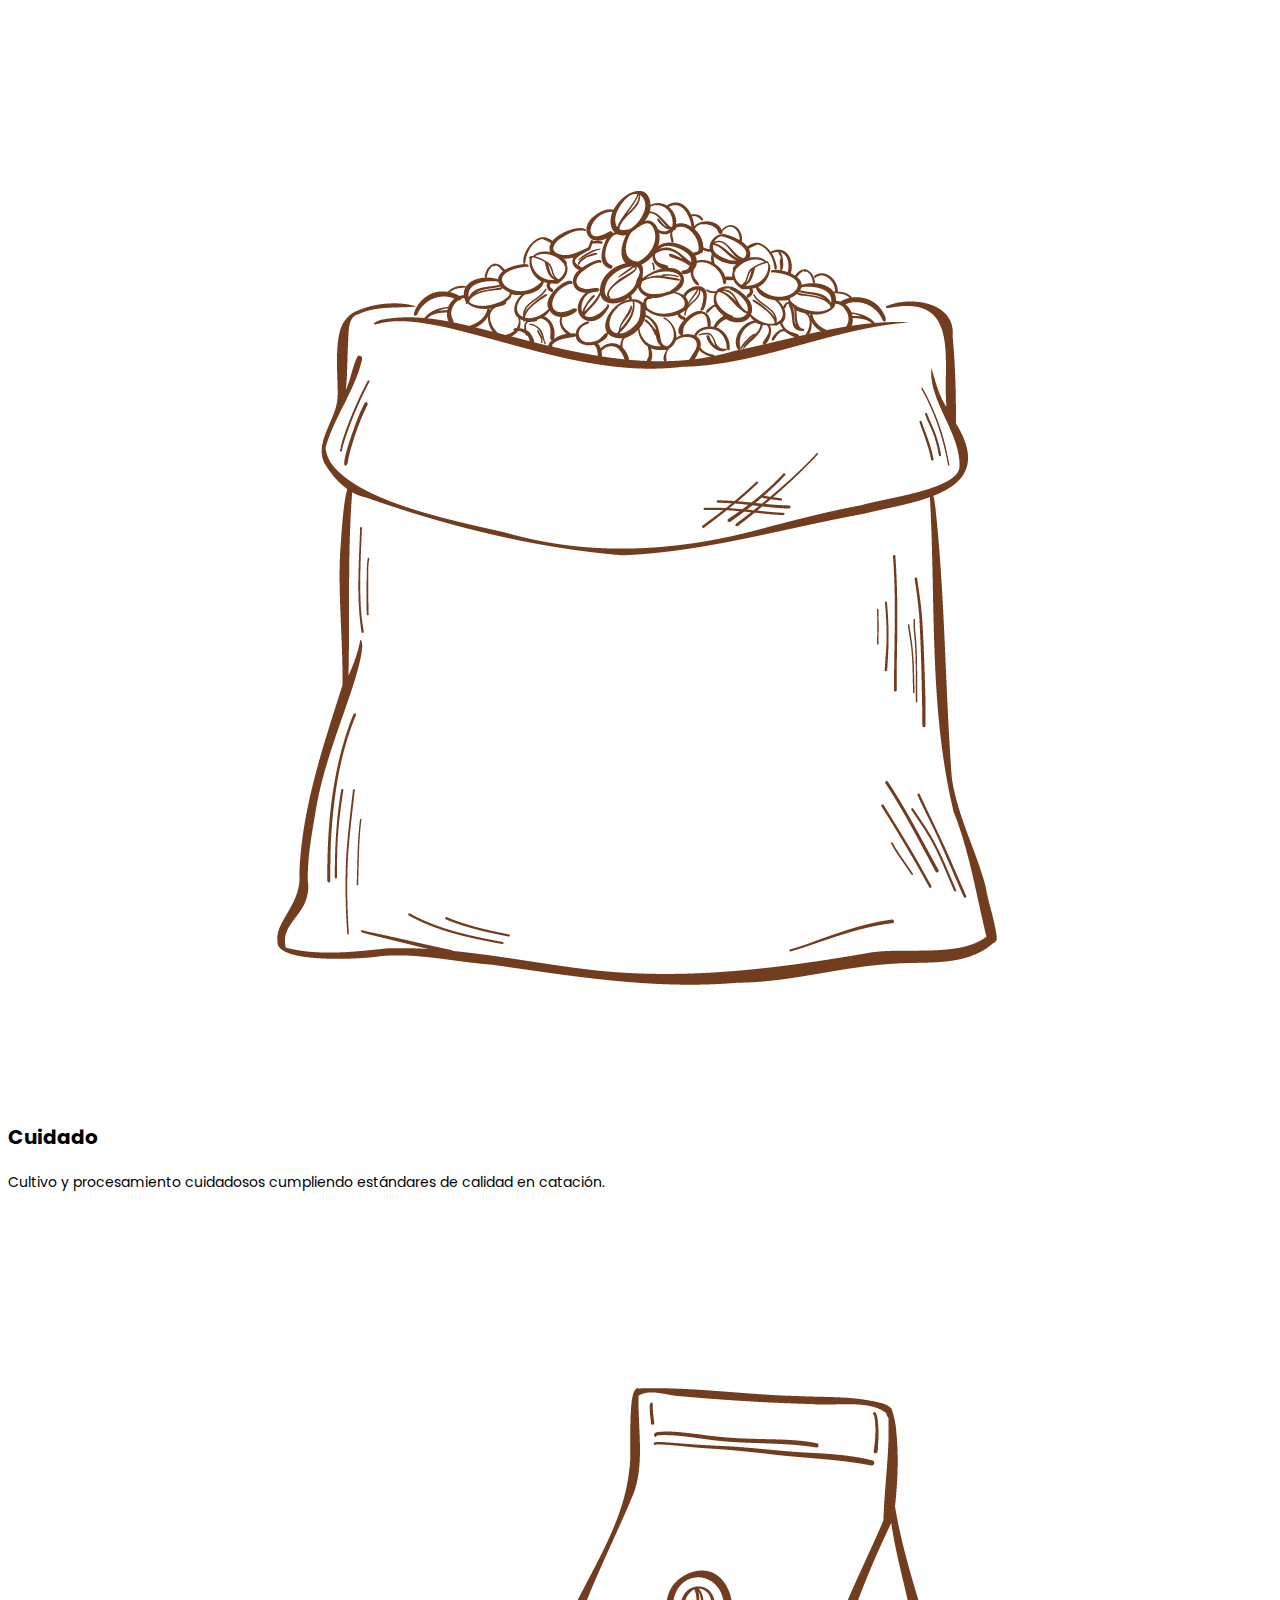
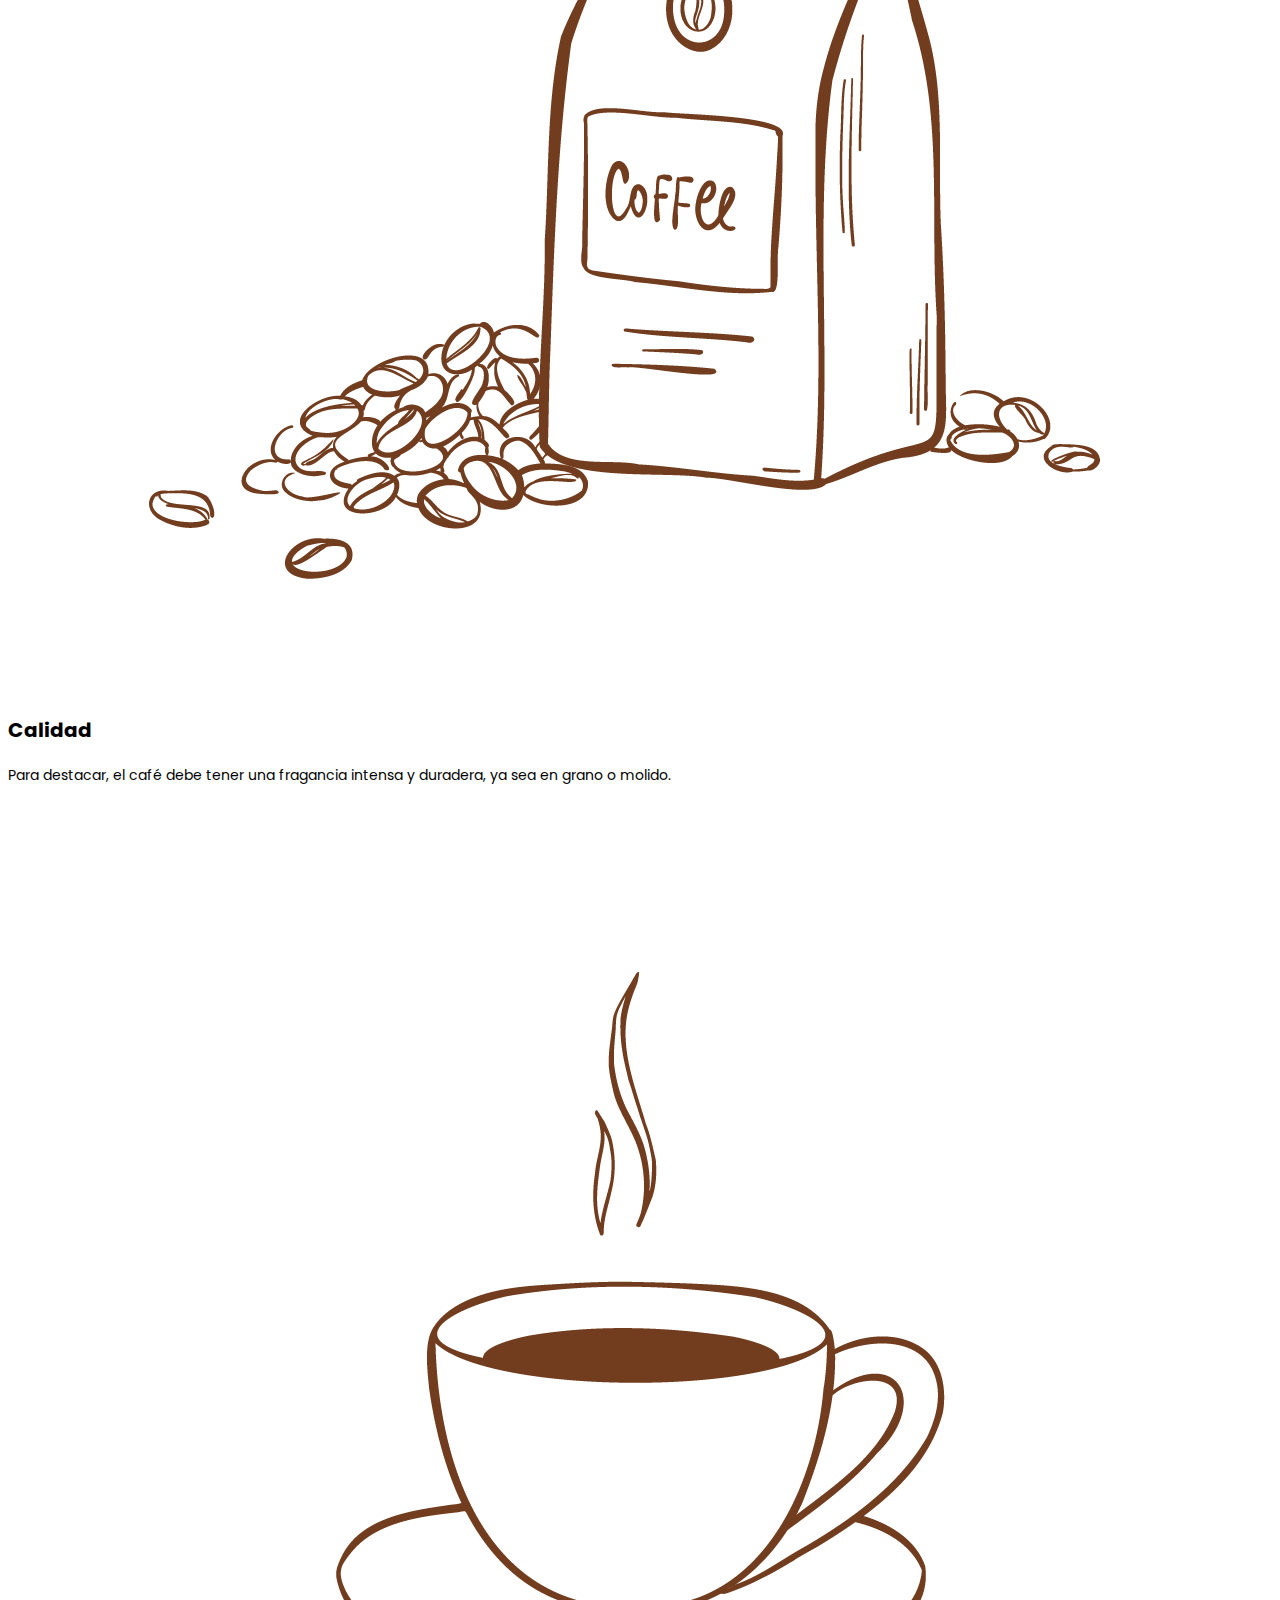
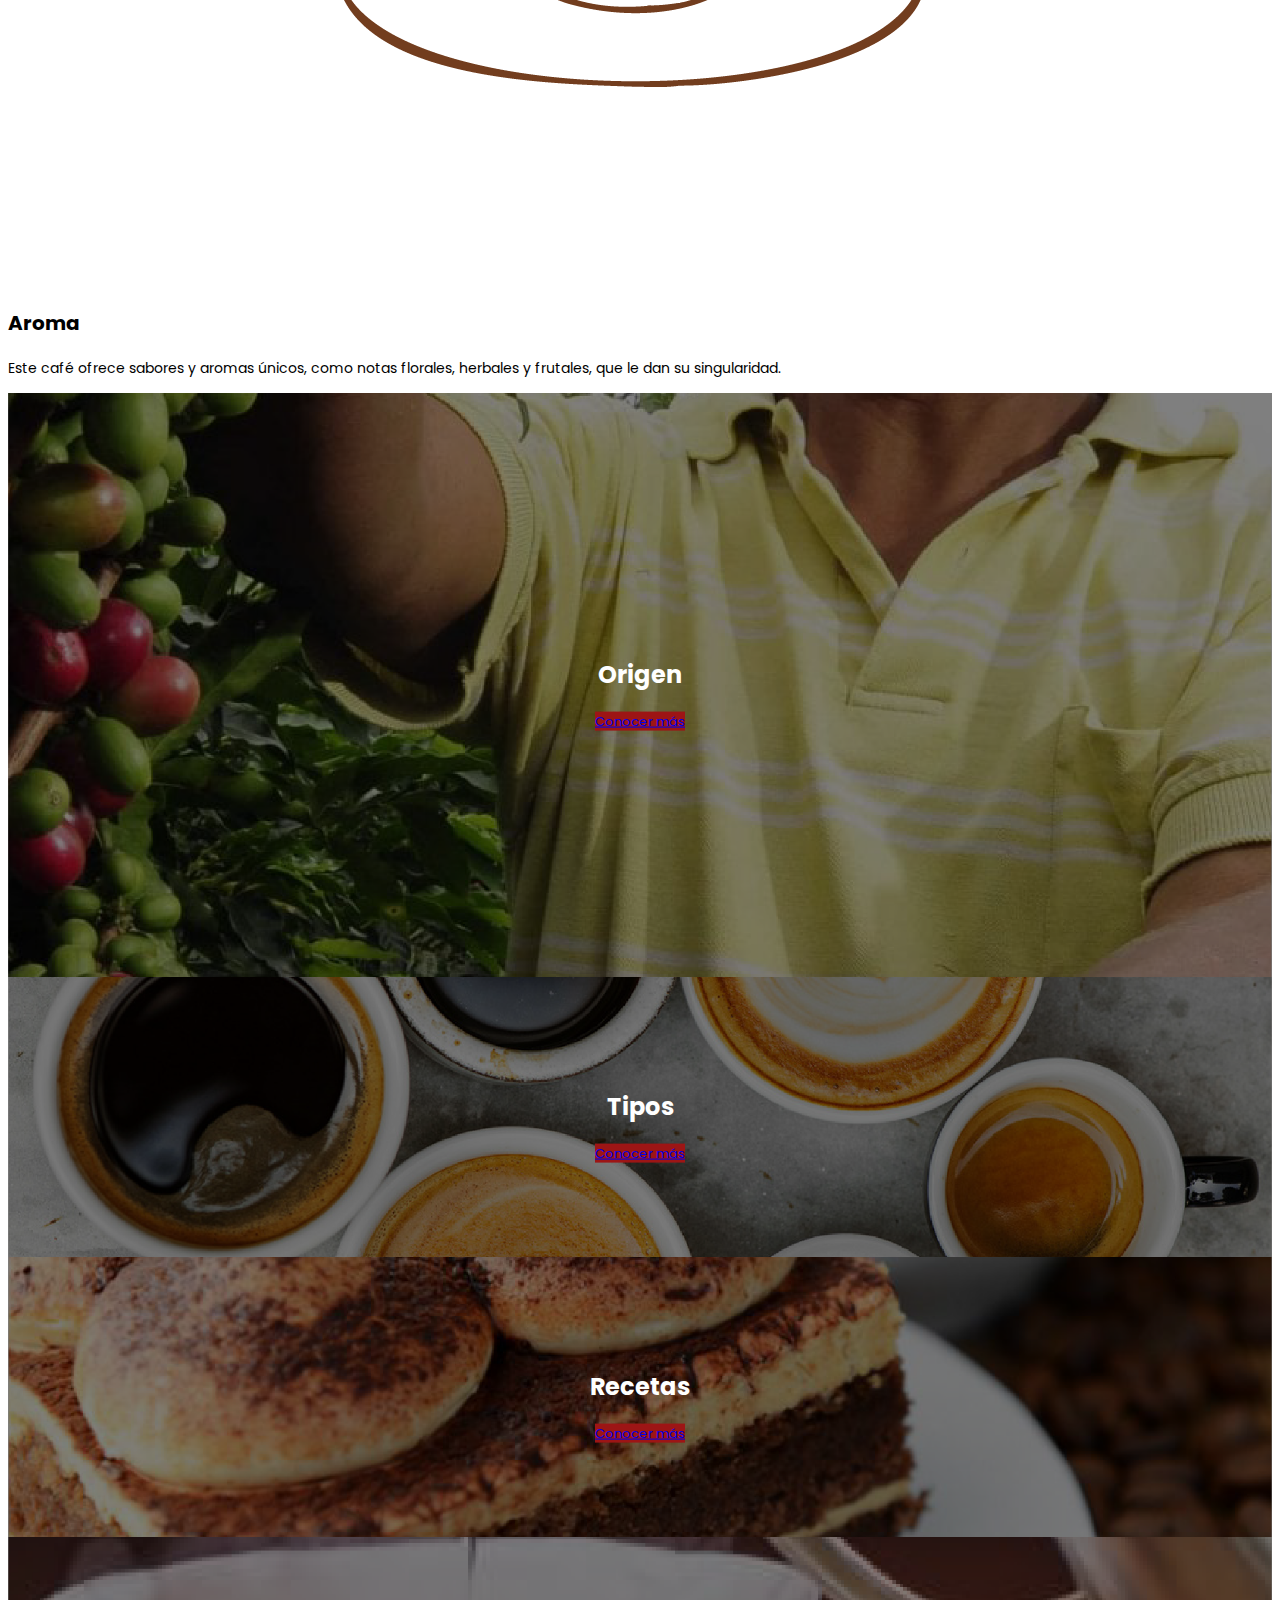
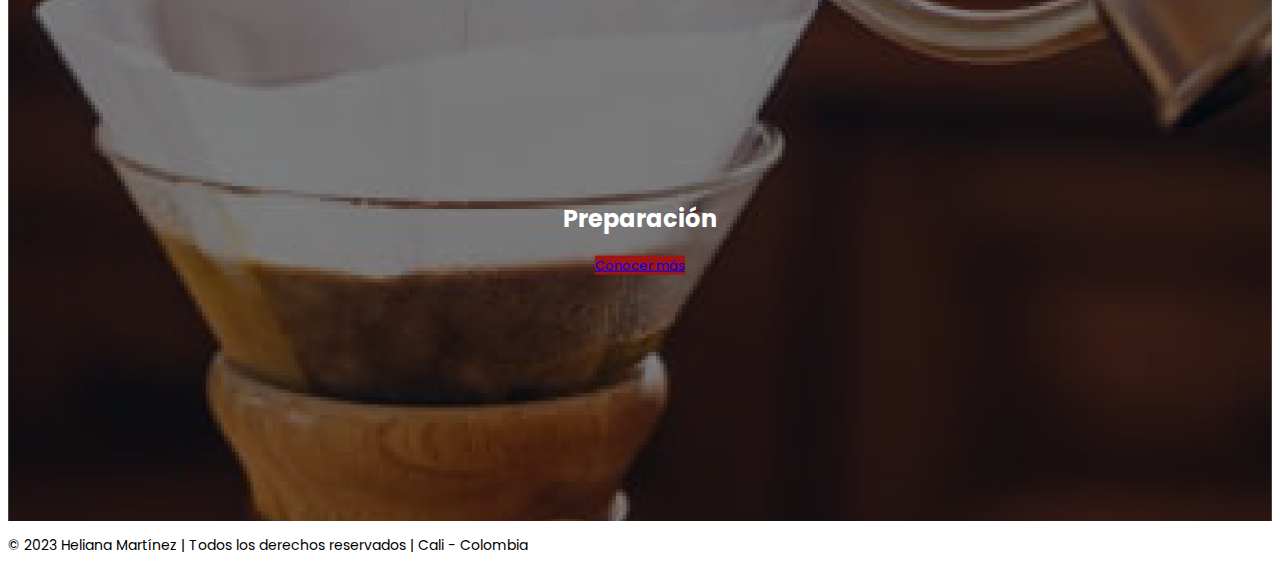
==== commit 622608f7: "Aplicación de SEO" ====
--- a/Index.html
+++ b/Index.html
@@ -9,14 +9,19 @@
     <link href="https://cdn.jsdelivr.net/npm/bootstrap@5.1.3/dist/css/bootstrap.min.css" rel="stylesheet" integrity="sha384-1BmE4kWBq78iYhFldvKuhfTAU6auU8tT94WrHftjDbrCEXSU1oBoqyl2QvZ6jIW3" crossorigin="anonymous">
 
     <!--Hoja de estilos-->
-    <link rel="stylesheet" href="ESTILOS CSS/Estilos.css">
+    <link rel="stylesheet" href="CSS/Estilos.css">
 
        <!--Fuente-->
     <link rel="stylesheet" href="https://fonts.googleapis.com/css?family=Poppins">
 
+    <!--SEO-->
+    <meta name="description" content="¡Bienvenido a Coffee Time! Somos una plataforma dedicada por completo al apasionante mundo del café. Aquí, los amantes del café y los curiosos pueden sumergirse en el fascinante viaje desde el origen y cultivo de los granos hasta los variados tipos y métodos de preparación.">
+    <meta name="keywords" content="Café, Coffee, Origen del café, tipos de preparación de café, Metodos de preparación del cafe, Recetas de café, Coffee Time, amor por el café">
+
 
     <title>Index Coffee Time</title>
   </head>
+
 
   <body>
 <!-- Nav bar -->
@@ -24,7 +29,7 @@
     <nav class="navbar navbar-expand-lg navbar-light bg-light">
         <div class="container">
                <!-- Logo -->
-            <a class="navbar-brand" href="Index.html"><img src="IMAGENES/INDEX/logo.png" width="180" height="auto"></a>
+            <a class="navbar-brand" href="index.html"><img src="IMAGENES/INDEX/logo.png" width="180" height="auto"></a>
 
              <!-- Botón del toggler -->
             <button class="navbar-toggler" type="button" data-bs-toggle="collapse" data-bs-target="#navbarNav" aria-controls="navbarNav" aria-expanded="false" aria-label="Toggle navigation">
@@ -35,19 +40,19 @@
             <div class="collapse navbar-collapse justify-content-end" id="navbarNav">
                 <ul class="navbar-nav">
                     <li class="nav-item">
-                        <a class="nav-link" href="Index.html">Inicio</a>
-                    </li>
-                    <li class="nav-item">
-                        <a class="nav-link" href="PAGES/Origen.html">Origen</a>
-                    </li>
-                    <li class="nav-item">
-                        <a class="nav-link" href="PAGES/Tipos.html">Tipos</a>
-                    </li>
-                    <li class="nav-item">
-                        <a class="nav-link" href="PAGES/Metodos.html">Metodos</a>
-                    </li>
-                    <li class="nav-item">
-                        <a class="nav-link" href="PAGES/Recetas.html">Recetas</a>
+                        <a class="nav-link" href="index.html">Inicio</a>
+                    </li>
+                    <li class="nav-item">
+                        <a class="nav-link" href="PAGES/origen.html">Origen</a>
+                    </li>
+                    <li class="nav-item">
+                        <a class="nav-link" href="PAGES/tipos.html">Tipos</a>
+                    </li>
+                    <li class="nav-item">
+                        <a class="nav-link" href="PAGES/metodos.html">Metodos</a>
+                    </li>
+                    <li class="nav-item">
+                        <a class="nav-link" href="PAGES/recetas.html">Recetas</a>
                     </li>
 
                 </ul>
@@ -164,7 +169,7 @@
                     <div class="overlay"></div>
                     <div class="center-text">
                         <h2 class="mb-4">Origen</h2>
-                        <a href="PAGES/Origen.html" class="btn btn-primary">Conocer más</a>
+                        <a href="PAGES/origen.html" class="btn btn-primary">Conocer más</a>
                     </div>
                 </div>
             </div>
@@ -173,14 +178,14 @@
                     <div class="overlay"></div>
                     <div class="center-text">
                         <h2 class="mb-4">Tipos</h2>
-                        <a href="PAGES/Tipos.html" class="btn btn-primary">Conocer más</a>
+                        <a href="PAGES/tipos.html" class="btn btn-primary">Conocer más</a>
                     </div>
                 </div>
                 <div class="background-image mb-4" style="background-image: url('IMAGENES/INDEX/section-recetas.png');">
                     <div class="overlay"></div>
                     <div class="center-text">
                         <h2 class="mb-4">Recetas</h2>
-                        <a href="PAGES/Recetas.html" class="btn btn-primary">Conocer más</a>
+                        <a href="PAGES/recetas.html" class="btn btn-primary">Conocer más</a>
                     </div>
                 </div>
             </div>
@@ -189,7 +194,7 @@
                     <div class="overlay"></div>
                     <div class="center-text">
                         <h2 class="mb-4">Preparación</h2>
-                        <a href="PAGES/Metodos.html" class="btn btn-primary">Conocer más</a>
+                        <a href="PAGES/metodos.html" class="btn btn-primary">Conocer más</a>
                     </div>
                 </div>
             </div>
--- a/CSS/Estilos.css
+++ b/CSS/Estilos.css
@@ -0,0 +1,298 @@
+@charset "UTF-8";
+/*------Estilos SCSS------*/
+/*------------------------------Estilos Index------------------------------*/
+/*------Estilos Header------*/
+/* line 8, ../../../OneDrive/Escritorio/PROYECTO DESAROLLO/Coffee Time/scss/Estilos.scss */
+.navbar {
+  font-family: "Poppins", sans-serif;
+  font-size: medium;
+  font-weight: 500;
+  color: black;
+}
+
+/* line 15, ../../../OneDrive/Escritorio/PROYECTO DESAROLLO/Coffee Time/scss/Estilos.scss */
+.navbar-nav .nav-item .nav-link:hover {
+  font-weight: bold;
+  font-size: medium;
+  transform: scale(1);
+}
+
+/* line 21, ../../../OneDrive/Escritorio/PROYECTO DESAROLLO/Coffee Time/scss/Estilos.scss */
+.navbar-nav .nav-item .nav-link {
+  margin-right: 10px;
+}
+
+/*------Estilos banner------*/
+/* line 26, ../../../OneDrive/Escritorio/PROYECTO DESAROLLO/Coffee Time/scss/Estilos.scss */
+.banner-principal {
+  background-image: url("../IMAGENES/INDEX/banner/fresh-coffee-steams-wooden-table-close-up-generative-ai.jpg");
+  background-size: cover;
+  background-position: center;
+  width: 100%;
+  display: flex;
+  align-items: center;
+  justify-content: center;
+  transition: transform 0.2s;
+  position: relative;
+  padding: 20px;
+  color: #fff;
+  min-height: 600px;
+}
+
+/* line 41, ../../../OneDrive/Escritorio/PROYECTO DESAROLLO/Coffee Time/scss/Estilos.scss */
+.Tituloprincipal {
+  font-family: "Poppins", sans-serif;
+  font-weight: bold;
+  letter-spacing: 2px;
+  font-size: 50px;
+  position: relative;
+  z-index: 1;
+}
+
+/* Overlay banner*/
+/* line 51, ../../../OneDrive/Escritorio/PROYECTO DESAROLLO/Coffee Time/scss/Estilos.scss */
+.overlay-hero {
+  position: absolute;
+  top: 0;
+  left: 0;
+  width: 100%;
+  height: 100%;
+  background-color: rgba(0, 0, 0, 0.5);
+  /*z-index: -1;*/
+}
+
+/*------Estilos primera sección------*/
+/* line 62, ../../../OneDrive/Escritorio/PROYECTO DESAROLLO/Coffee Time/scss/Estilos.scss */
+h2.text-center {
+  font-family: "Poppins", sans-serif;
+  font-size: 25px;
+  font-weight: bold;
+  margin-bottom: 20px;
+}
+
+/* line 69, ../../../OneDrive/Escritorio/PROYECTO DESAROLLO/Coffee Time/scss/Estilos.scss */
+p.justificado-principal {
+  font-family: "Poppins", sans-serif;
+  font-size: 18px;
+  text-align: justify;
+}
+
+/*------Estilos segunda sección------*/
+/* Estilos items col*/
+/* line 78, ../../../OneDrive/Escritorio/PROYECTO DESAROLLO/Coffee Time/scss/Estilos.scss */
+h3 {
+  font-family: "Poppins", sans-serif;
+  font-size: 20px;
+  font-weight: bold;
+}
+
+/* Estilos para los párrafos de los items */
+/* line 85, ../../../OneDrive/Escritorio/PROYECTO DESAROLLO/Coffee Time/scss/Estilos.scss */
+p {
+  font-family: "Poppins", sans-serif;
+  font-size: 14px;
+}
+
+/* Estilos para las imágenes de los items */
+/* line 91, ../../../OneDrive/Escritorio/PROYECTO DESAROLLO/Coffee Time/scss/Estilos.scss */
+.img-cafe {
+  max-width: 100%;
+  height: auto;
+  display: block;
+  padding: 10px;
+  margin: 0 auto;
+}
+
+/* Estilos para la imagen central */
+/* line 100, ../../../OneDrive/Escritorio/PROYECTO DESAROLLO/Coffee Time/scss/Estilos.scss */
+.text-center .img-fluid.mx-auto.my-auto {
+  display: block;
+  margin: 0 auto;
+}
+
+/*------Estilos tercera sección------ */
+/* line 107, ../../../OneDrive/Escritorio/PROYECTO DESAROLLO/Coffee Time/scss/Estilos.scss */
+.custom-column {
+  position: relative;
+}
+
+/* line 111, ../../../OneDrive/Escritorio/PROYECTO DESAROLLO/Coffee Time/scss/Estilos.scss */
+.background-image {
+  background-size: cover;
+  background-position: center;
+  height: 280px;
+  position: relative;
+}
+
+/* line 118, ../../../OneDrive/Escritorio/PROYECTO DESAROLLO/Coffee Time/scss/Estilos.scss */
+.background-image-2 {
+  background-size: cover;
+  background-position: center;
+  height: 584px;
+  position: relative;
+}
+
+/* line 125, ../../../OneDrive/Escritorio/PROYECTO DESAROLLO/Coffee Time/scss/Estilos.scss */
+.overlay {
+  position: absolute;
+  top: 0;
+  left: 0;
+  width: 100%;
+  height: 100%;
+  background-color: rgba(0, 0, 0, 0.5);
+}
+
+/* line 134, ../../../OneDrive/Escritorio/PROYECTO DESAROLLO/Coffee Time/scss/Estilos.scss */
+.center-text {
+  position: absolute;
+  top: 50%;
+  left: 50%;
+  transform: translate(-50%, -50%);
+  color: white;
+  text-align: center;
+}
+
+/* line 143, ../../../OneDrive/Escritorio/PROYECTO DESAROLLO/Coffee Time/scss/Estilos.scss */
+.btn-primary {
+  background-color: #9d1515;
+  border-color: #9d1515;
+  font-family: "Poppins", sans-serif;
+  font-size: small;
+  font-weight: normal;
+}
+
+/* line 151, ../../../OneDrive/Escritorio/PROYECTO DESAROLLO/Coffee Time/scss/Estilos.scss */
+.btn-primary:hover {
+  background-color: #030303;
+  border-color: #000000;
+  color: #ffffff;
+}
+
+/*------------------------------Estilos Origen------------------------------*/
+/* line 160, ../../../OneDrive/Escritorio/PROYECTO DESAROLLO/Coffee Time/scss/Estilos.scss */
+.banner-Origen {
+  background-image: url("../IMAGENES/ORIGEN/banner origen.jpg");
+  background-size: cover;
+  background-position: center;
+  width: 100%;
+  display: flex;
+  align-items: center;
+  justify-content: center;
+  transition: transform 0.2s;
+  position: relative;
+  padding: 20px;
+  color: #fff;
+  min-height: 600px;
+}
+
+/* Estilo primera sección */
+/* line 176, ../../../OneDrive/Escritorio/PROYECTO DESAROLLO/Coffee Time/scss/Estilos.scss */
+.justificado-secundario {
+  font-family: "Poppins", sans-serif;
+  font-size: 14px;
+  text-align: justify;
+}
+
+/* Estilo segunda sección */
+/* line 183, ../../../OneDrive/Escritorio/PROYECTO DESAROLLO/Coffee Time/scss/Estilos.scss */
+.h3 .text-center {
+  font-family: "Poppins", sans-serif;
+  font-size: 20px;
+  font-weight: bold;
+}
+
+/* line 189, ../../../OneDrive/Escritorio/PROYECTO DESAROLLO/Coffee Time/scss/Estilos.scss */
+p.justificado-secundario {
+  font-family: "Poppins", sans-serif;
+  font-size: 14px;
+  text-align: justify;
+}
+
+/*------------------------------Estilos tipos------------------------------*/
+/* line 197, ../../../OneDrive/Escritorio/PROYECTO DESAROLLO/Coffee Time/scss/Estilos.scss */
+.banner-tipos {
+  background-image: url("../IMAGENES/TIPOS/Tipos_de_cafe.jpg");
+  background-size: cover;
+  background-position: center;
+  width: 100%;
+  display: flex;
+  align-items: center;
+  justify-content: center;
+  transition: transform 0.2s;
+  position: relative;
+  padding: 20px;
+  color: #fff;
+  min-height: 600px;
+}
+
+/* line 211, ../../../OneDrive/Escritorio/PROYECTO DESAROLLO/Coffee Time/scss/Estilos.scss */
+.h2, h2 {
+  font-family: "Poppins", sans-serif;
+  font-size: 24px;
+  font-weight: bold;
+  /* Peso de la fuente */
+}
+
+/*------------------------------Estilos metodos------------------------------*/
+/* line 219, ../../../OneDrive/Escritorio/PROYECTO DESAROLLO/Coffee Time/scss/Estilos.scss */
+.banner-metodos {
+  background-image: url("../IMAGENES/METODOS/banner preparacion.jpg");
+  background-size: cover;
+  background-position: center;
+  width: 100%;
+  display: flex;
+  align-items: center;
+  justify-content: center;
+  transition: transform 0.2s;
+  position: relative;
+  padding: 20px;
+  color: #fff;
+  min-height: 600px;
+}
+
+/* line 234, ../../../OneDrive/Escritorio/PROYECTO DESAROLLO/Coffee Time/scss/Estilos.scss */
+.ImagenPreparación {
+  width: 300px;
+  height: 200px;
+  object-fit: cover;
+}
+
+/*------------------------------Estilos recetas------------------------------*/
+/* line 241, ../../../OneDrive/Escritorio/PROYECTO DESAROLLO/Coffee Time/scss/Estilos.scss */
+.banner-recetas {
+  background-image: url("../IMAGENES/RECETAS/banner recetas.jpg");
+  background-size: cover;
+  background-position: center;
+  width: 100%;
+  display: flex;
+  align-items: center;
+  justify-content: center;
+  transition: transform 0.2s;
+  position: relative;
+  padding: 20px;
+  color: #fff;
+  min-height: 600px;
+}
+
+/* line 256, ../../../OneDrive/Escritorio/PROYECTO DESAROLLO/Coffee Time/scss/Estilos.scss */
+.FiltrosRecetas {
+  margin-bottom: 10px;
+  margin-top: 10px;
+  font-family: "Poppins", sans-serif;
+  outline: 0;
+  background: #ffffff;
+  color: #fff;
+  padding: 4px;
+  border-radius: 9px;
+  border: 2px solid black;
+  color: black;
+}
+
+/* line 269, ../../../OneDrive/Escritorio/PROYECTO DESAROLLO/Coffee Time/scss/Estilos.scss */
+.ImagenRecetas {
+  width: 300px;
+  height: 200px;
+  object-fit: cover;
+}
+
+/*# sourceMappingURL=Estilos.css.map */